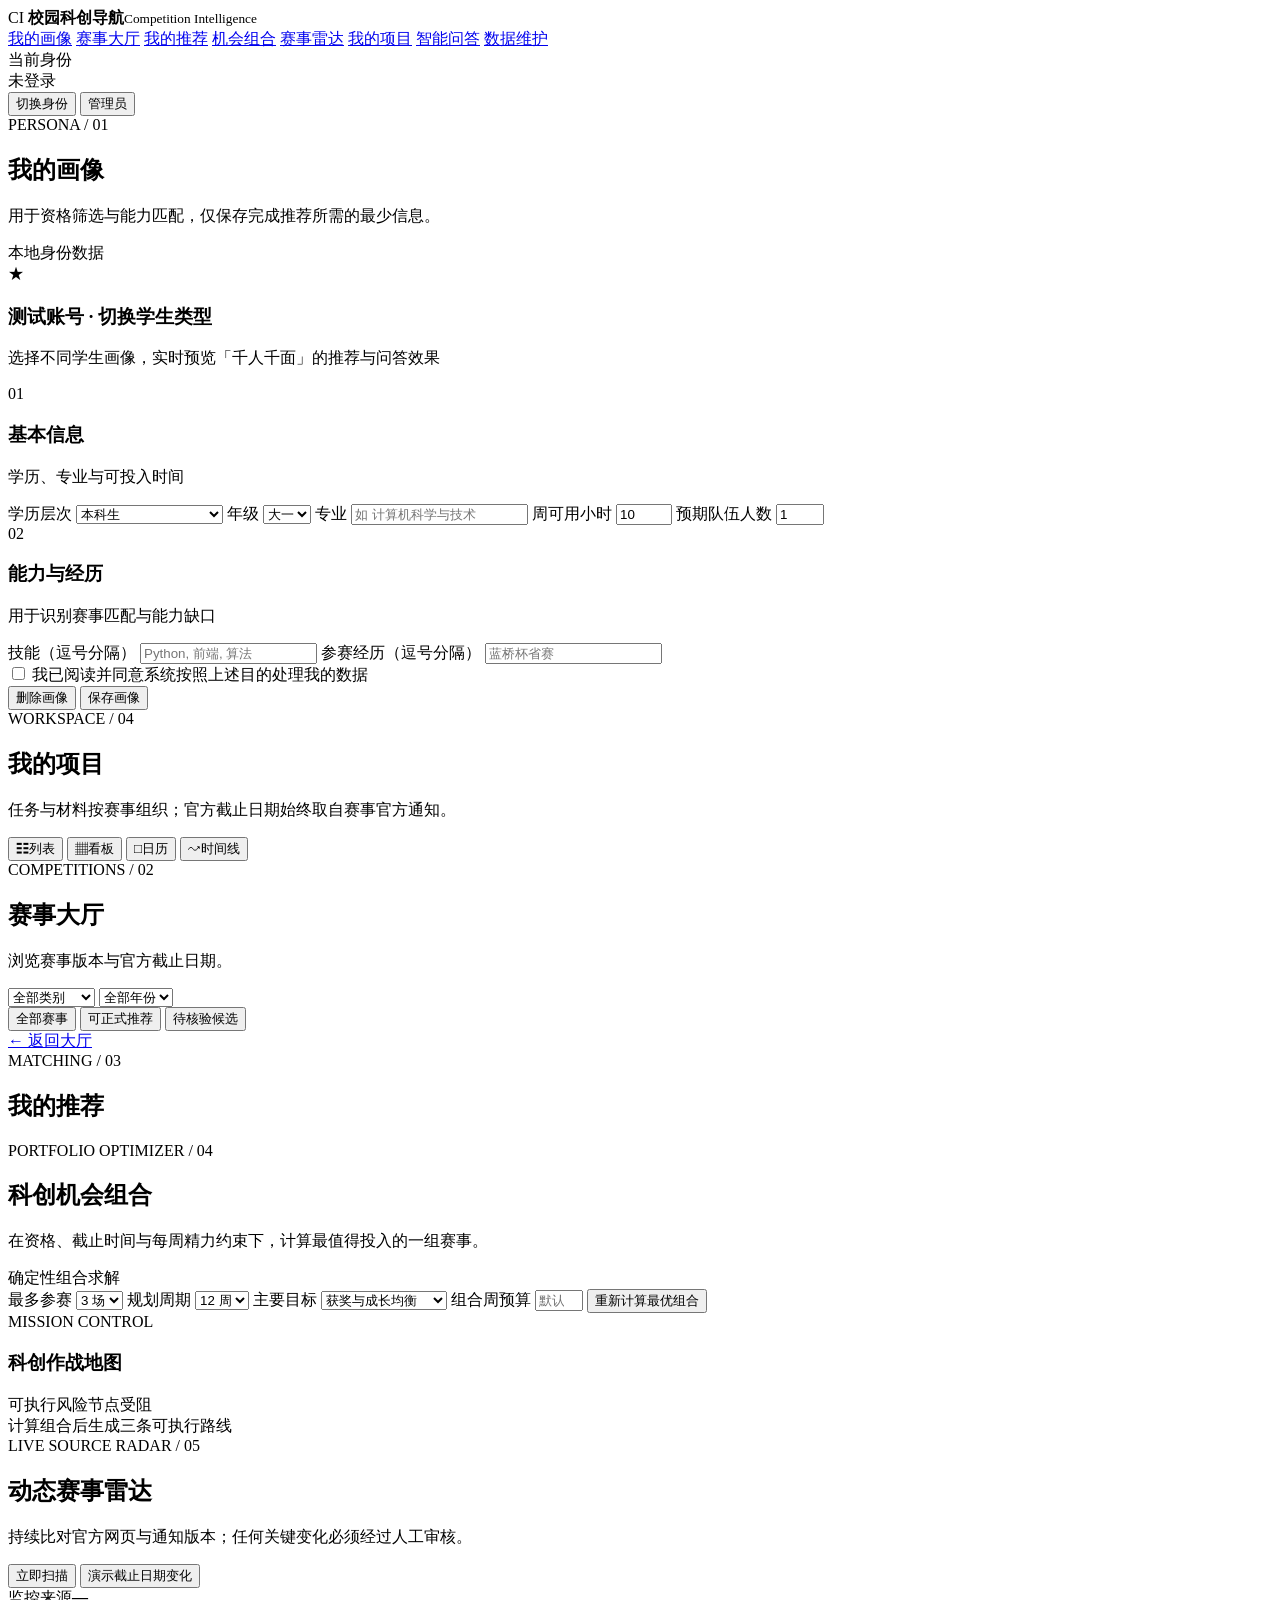
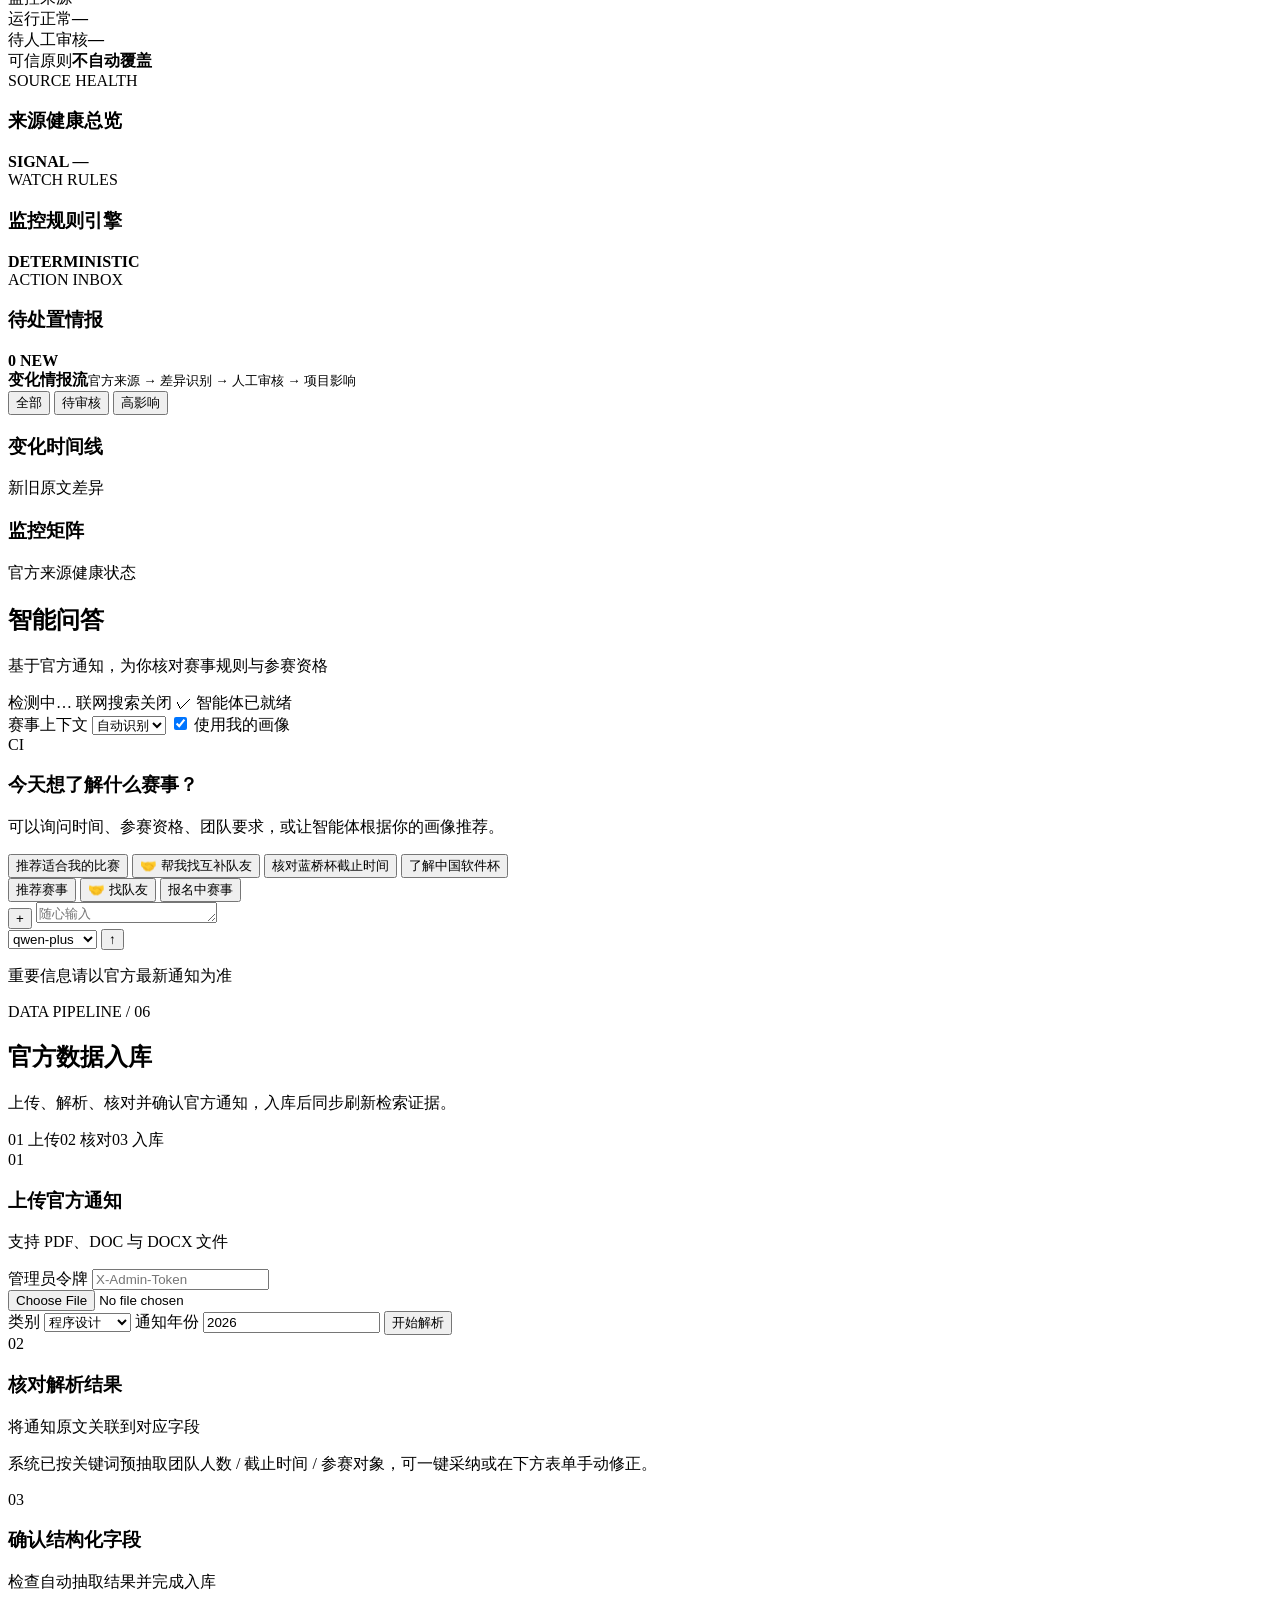
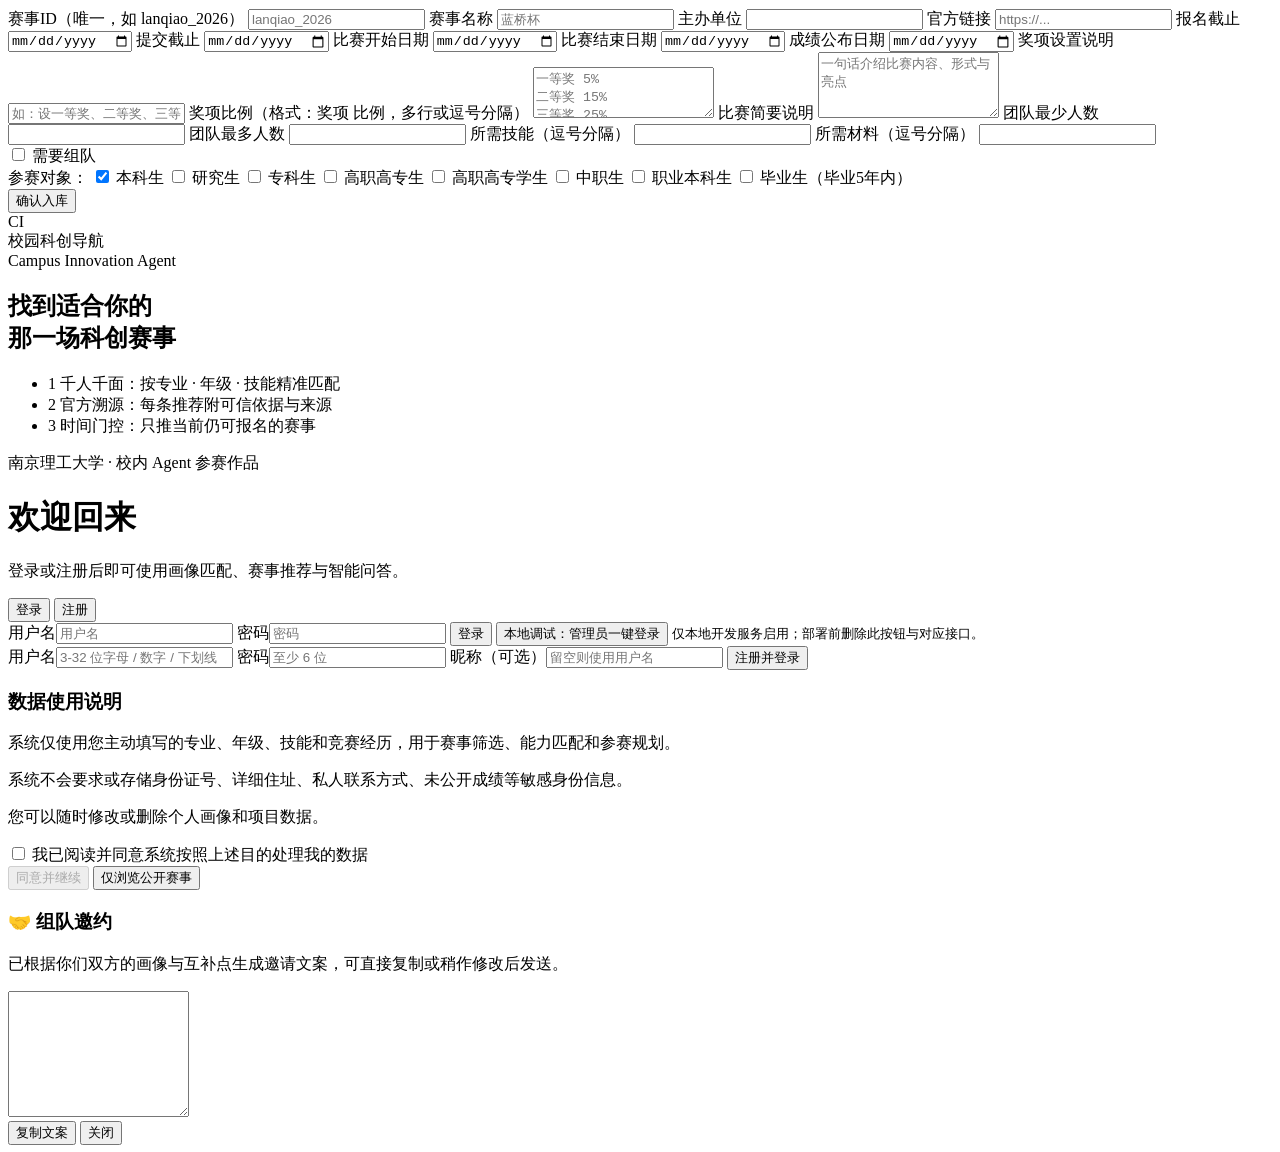
==== frontend/index.html @ 7fa77a8c "feat: upgrade campus innovation agent workflow" ====
<!DOCTYPE html>
<html lang="zh-CN">
<head>
  <meta charset="UTF-8" />
  <meta name="viewport" content="width=device-width, initial-scale=1.0" />
  <title>校园科创导航智能体</title>
  <link rel="icon" href="data:image/svg+xml,%3Csvg xmlns='http://www.w3.org/2000/svg' viewBox='0 0 64 64'%3E%3Crect width='64' height='64' rx='10' fill='%2316181d'/%3E%3Ctext x='32' y='40' text-anchor='middle' font-family='Arial' font-size='25' font-weight='700' fill='white'%3ECI%3C/text%3E%3C/svg%3E" />
  <link rel="stylesheet" href="/static/styles.css?v=20260730.2" />
</head>
<body>
  <header class="topnav">
    <div class="brand">
      <span class="brand-mark">CI</span>
      <span class="brand-copy"><strong>校园科创导航</strong><small>Competition Intelligence</small></span>
    </div>
    <nav>
      <a href="#/profile" data-nav="profile">我的画像</a>
      <a href="#/hall" data-nav="hall">赛事大厅</a>
      <a href="#/recommend" data-nav="recommend">我的推荐</a>
      <a href="#/portfolio" data-nav="portfolio">机会组合</a>
      <a href="#/radar" data-nav="radar">赛事雷达</a>
      <a href="#/projects" data-nav="projects">我的项目</a>
      <a href="#/agent" data-nav="agent">智能问答</a>
      <a href="#/admin" data-nav="admin" id="nav-admin" class="hidden">数据维护</a>
    </nav>
    <div class="user-area">
      <span class="user-area-label">当前身份</span>
      <div id="user-chip" class="user-chip">未登录</div>
      <button id="switch-user-btn" class="btn ghost small hidden" title="切换 / 退出登录">切换身份</button>
      <button id="admin-entry-btn" class="btn ghost small" title="管理员登录">管理员</button>
    </div>
  </header>

  <main class="container">
    <!-- 画像页 -->
    <section id="view-profile" class="view product-view profile-view hidden">
      <div class="page-head app-page-head">
        <div>
          <span class="page-eyebrow">PERSONA / 01</span>
          <h2>我的画像</h2>
          <p class="muted">用于资格筛选与能力匹配，仅保存完成推荐所需的最少信息。</p>
        </div>
        <span class="page-status"><span></span> 本地身份数据</span>
      </div>
      <section id="test-switch-panel" class="test-switch hidden">
        <header class="form-section-head"><span>★</span><div><h3>测试账号 · 切换学生类型</h3><p>选择不同学生画像，实时预览「千人千面」的推荐与问答效果</p></div></header>
        <div id="test-types" class="test-types"></div>
      </section>
      <form id="profile-form" class="profile-workspace form">
        <section class="profile-section">
          <header class="form-section-head"><span>01</span><div><h3>基本信息</h3><p>学历、专业与可投入时间</p></div></header>
          <div class="grid">
          <label>学历层次
            <select id="f-education">
              <option value="本科生">本科生</option>
              <option value="研究生">研究生</option>
              <option value="专科生">专科生</option>
              <option value="高职高专生">高职高专生</option>
              <option value="高职高专学生">高职高专学生</option>
              <option value="中职生">中职生</option>
              <option value="职业本科生">职业本科生</option>
              <option value="毕业生（毕业5年内）">毕业生（毕业5年内）</option>
            </select>
          </label>
          <label>年级
            <select id="f-grade">
              <option value="大一">大一</option>
              <option value="大二">大二</option>
              <option value="大三">大三</option>
              <option value="大四">大四</option>
            </select>
          </label>
          <label>专业
            <input id="f-major" type="text" placeholder="如 计算机科学与技术" />
          </label>
          <label>周可用小时
            <input id="f-hours" type="number" min="0" max="168" value="10" />
          </label>
          <label>预期队伍人数
            <input id="f-team" type="number" min="1" max="10" value="1" />
          </label>
          </div>
        </section>
        <section class="profile-section">
          <header class="form-section-head"><span>02</span><div><h3>能力与经历</h3><p>用于识别赛事匹配与能力缺口</p></div></header>
          <div class="profile-wide-fields">
            <label>技能（逗号分隔）
              <input id="f-skills" type="text" placeholder="Python, 前端, 算法" />
            </label>
            <label>参赛经历（逗号分隔）
              <input id="f-exp" type="text" placeholder="蓝桥杯省赛" />
            </label>
          </div>
        </section>
        <footer class="profile-footer">
          <label class="check profile-consent">
            <input id="f-consent" type="checkbox" />
            我已阅读并同意系统按照上述目的处理我的数据
          </label>
          <div class="profile-actions">
          <span id="profile-msg" class="msg"></span>
            <button id="profile-delete" type="button" class="btn danger">删除画像</button>
            <button type="submit" class="btn primary">保存画像</button>
          </div>
        </footer>
      </form>
    </section>

    <!-- 我的项目 -->
    <section id="view-projects" class="view product-view projects-view hidden">
      <div class="page-head app-page-head">
        <div>
          <span class="page-eyebrow">WORKSPACE / 04</span>
          <h2>我的项目</h2>
          <p class="muted">任务与材料按赛事组织；官方截止日期始终取自赛事官方通知。</p>
        </div>
        <div class="execution-view-switch" role="group" aria-label="项目执行视图">
          <button type="button" class="active" data-project-view="list" aria-pressed="true"><span>☷</span>列表</button>
          <button type="button" data-project-view="board" aria-pressed="false"><span>▦</span>看板</button>
          <button type="button" data-project-view="calendar" aria-pressed="false"><span>□</span>日历</button>
          <button type="button" data-project-view="timeline" aria-pressed="false"><span>↝</span>时间线</button>
        </div>
      </div>
      <div id="project-exec-summary" class="project-exec-summary" aria-live="polite"></div>
      <div id="project-list" class="project-list"></div>
    </section>

    <!-- 赛事大厅 -->
    <section id="view-hall" class="view product-view hall-view hidden">
      <div class="page-head app-page-head">
        <div>
          <span class="page-eyebrow">COMPETITIONS / 02</span>
          <h2>赛事大厅</h2>
          <p class="muted">浏览赛事版本与官方截止日期。</p>
        </div>
        <div class="filters">
          <select id="filter-cat">
            <option value="">全部类别</option>
            <option value="programming">程序设计</option>
            <option value="modeling">数学建模</option>
            <option value="innovation">创新创业</option>
            <option value="software">软件作品</option>
            <option value="english">外语竞赛</option>
            <option value="math">数学竞技</option>
            <option value="electronics">电子设计</option>
            <option value="robotics_ai">机器人与AI</option>
            <option value="data">数据科学</option>
            <option value="design">艺术设计</option>
            <option value="business">财经商科</option>
            <option value="engineering">机械工程</option>
            <option value="life_science">生科医药</option>
            <option value="physics">物理</option>
            <option value="chem_env">化工环境</option>
          </select>
          <select id="filter-year">
            <option value="">全部年份</option>
          </select>
        </div>
      </div>
      <div class="hall-trust-filter segmented" role="group" aria-label="赛事可信状态">
        <button type="button" class="active" data-readiness="all">全部赛事</button>
        <button type="button" data-readiness="ready">可正式推荐</button>
        <button type="button" data-readiness="candidate">待核验候选</button>
      </div>
      <div id="hall-list" class="cards"></div>
    </section>

    <!-- 赛事详情 -->
    <section id="view-detail" class="view product-view detail-view hidden">
      <a href="#/hall" class="back">← 返回大厅</a>
      <div id="detail-content"></div>
    </section>

    <!-- 我的推荐 -->
    <section id="view-recommend" class="view product-view recommend-view hidden">
      <div class="page-head app-page-head"><div>
        <span class="page-eyebrow">MATCHING / 03</span>
        <h2>我的推荐</h2>
        <p id="recommend-hint" class="muted"></p>
      </div></div>
      <div id="recommend-list" class="cards"></div>
    </section>

    <!-- 科创机会组合优化 -->
    <section id="view-portfolio" class="view product-view portfolio-view hidden">
      <div class="page-head app-page-head">
        <div>
          <span class="page-eyebrow">PORTFOLIO OPTIMIZER / 04</span>
          <h2>科创机会组合</h2>
          <p class="muted">在资格、截止时间与每周精力约束下，计算最值得投入的一组赛事。</p>
        </div>
        <span class="page-status"><span></span> 确定性组合求解</span>
      </div>
      <div class="portfolio-controls card">
        <label>最多参赛
          <select id="portfolio-max"><option value="2">2 场</option><option value="3" selected>3 场</option><option value="4">4 场</option></select>
        </label>
        <label>规划周期
          <select id="portfolio-horizon"><option value="8">8 周</option><option value="12" selected>12 周</option><option value="16">16 周</option><option value="24">24 周</option></select>
        </label>
        <label>主要目标
          <select id="portfolio-goal"><option value="balanced">获奖与成长均衡</option><option value="award">优先提高获奖把握</option><option value="growth">优先扩展能力边界</option></select>
        </label>
        <label>组合周预算
          <input id="portfolio-hours" type="number" min="1" max="80" placeholder="默认使用画像" />
        </label>
        <button id="portfolio-run" class="btn primary">重新计算最优组合</button>
      </div>
      <div id="portfolio-summary" class="portfolio-summary"></div>
      <div id="portfolio-plans" class="portfolio-plans"></div>
      <section class="mission-map-shell" aria-labelledby="mission-map-title">
        <div class="mission-map-head">
          <div><span>MISSION CONTROL</span><h3 id="mission-map-title">科创作战地图</h3></div>
          <div class="mission-legend"><span><i class="ready"></i>可执行</span><span><i class="risk"></i>风险节点</span><span><i class="blocked"></i>受阻</span></div>
        </div>
        <div id="innovation-map" class="innovation-map"><div class="map-empty">计算组合后生成三条可执行路线</div></div>
      </section>
    </section>

    <!-- 动态赛事雷达 -->
    <section id="view-radar" class="view product-view radar-view hidden">
      <div class="page-head app-page-head">
        <div>
          <span class="page-eyebrow">LIVE SOURCE RADAR / 05</span>
          <h2>动态赛事雷达</h2>
          <p class="muted">持续比对官方网页与通知版本；任何关键变化必须经过人工审核。</p>
        </div>
        <div class="radar-actions">
          <button id="radar-run" class="btn ghost hidden">立即扫描</button>
          <button id="radar-demo" class="btn primary hidden">演示截止日期变化</button>
        </div>
      </div>
      <div class="radar-stats">
        <div><span>监控来源</span><strong id="radar-watch-count">—</strong></div>
        <div><span>运行正常</span><strong id="radar-healthy-count">—</strong></div>
        <div><span>待人工审核</span><strong id="radar-pending-count">—</strong></div>
        <div><span>可信原则</span><strong>不自动覆盖</strong></div>
      </div>
      <div class="radar-command-grid">
        <section class="radar-command-card radar-health-card">
          <div class="command-card-head"><div><span>SOURCE HEALTH</span><h3>来源健康总览</h3></div><b id="radar-signal">SIGNAL —</b></div>
          <div id="radar-health-overview" class="radar-health-overview"></div>
        </section>
        <section class="radar-command-card radar-rules-card">
          <div class="command-card-head"><div><span>WATCH RULES</span><h3>监控规则引擎</h3></div><b>DETERMINISTIC</b></div>
          <div id="radar-rules" class="radar-rules"></div>
        </section>
        <section class="radar-command-card radar-inbox-card">
          <div class="command-card-head"><div><span>ACTION INBOX</span><h3>待处置情报</h3></div><b id="radar-inbox-count">0 NEW</b></div>
          <div id="radar-inbox" class="radar-inbox"></div>
        </section>
      </div>
      <div class="radar-event-toolbar">
        <div><span class="radar-pulse"></span><b>变化情报流</b><small>官方来源 → 差异识别 → 人工审核 → 项目影响</small></div>
        <div class="radar-filter" role="group" aria-label="雷达事件筛选">
          <button type="button" class="active" data-radar-filter="all">全部</button>
          <button type="button" data-radar-filter="pending">待审核</button>
          <button type="button" data-radar-filter="high">高影响</button>
        </div>
      </div>
      <div class="radar-grid">
        <section class="card"><div class="section-title"><h3>变化时间线</h3><span>新旧原文差异</span></div><div id="radar-events" class="radar-events"></div></section>
        <section class="card"><div class="section-title"><h3>监控矩阵</h3><span>官方来源健康状态</span></div><div id="radar-watches" class="radar-watches"></div></section>
      </div>
    </section>

    <!-- 智能问答 -->
    <section id="view-agent" class="view agent-codex hidden" data-theme="blue">
      <div class="agent-workspace">
        <header class="agent-titlebar">
          <div>
            <h2>智能问答</h2>
            <p>基于官方通知，为你核对赛事规则与参赛资格</p>
          </div>
          <div class="agent-title-actions">
            <span id="agent-llm-status" class="agent-llm-status" data-on="0">
              <span class="agent-llm-dot"></span><span class="agent-llm-text">检测中…</span>
            </span>
            <span id="agent-web-status" class="agent-llm-status web-off" data-on="0">
              <span class="agent-llm-dot"></span><span class="agent-llm-text">联网搜索关闭</span>
            </span>
            <span class="agent-trust"><span aria-hidden="true">✓</span> 智能体已就绪</span>
          </div>
        </header>

        <div class="agent-context-bar" aria-label="问答上下文">
          <label class="agent-context-field">
            <span>赛事上下文</span>
            <select id="agent-cid">
              <option value="">自动识别</option>
            </select>
          </label>
          <label class="agent-profile-toggle">
            <input id="agent-use-profile" type="checkbox" checked />
            <span class="agent-toggle" aria-hidden="true"></span>
            使用我的画像
          </label>
        </div>

        <div id="agent-log" class="agent-log" aria-live="polite">
          <div id="agent-empty" class="agent-empty">
            <div class="agent-empty-mark" aria-hidden="true">CI</div>
            <h3>今天想了解什么赛事？</h3>
            <p>可以询问时间、参赛资格、团队要求，或让智能体根据你的画像推荐。</p>
            <div id="agent-chips" class="chips agent-prompts">
              <button type="button" class="chip" data-q="推荐适合我的比赛">推荐适合我的比赛</button>
              <button type="button" class="chip" data-q="帮我找互补队友">🤝 帮我找互补队友</button>
              <button type="button" class="chip" data-q="蓝桥杯团队几人？报名什么时候截止">核对蓝桥杯截止时间</button>
              <button type="button" class="chip" data-q="介绍一下中国软件杯">了解中国软件杯</button>
            </div>
          </div>
        </div>

        <div class="agent-composer-wrap">
          <div id="agent-quick" class="agent-quick" aria-label="快捷提问">
            <button type="button" class="quick-chip" data-q="推荐适合我的比赛">推荐赛事</button>
            <button type="button" class="quick-chip" data-q="帮我找互补队友">🤝 找队友</button>
            <button type="button" class="quick-chip" data-q="有哪些还在报名中的比赛">报名中赛事</button>
          </div>
          <div class="agent-input">
            <button type="button" class="agent-attach" title="添加附件" aria-label="添加附件">+</button>
            <textarea id="agent-q" rows="1" placeholder="随心输入"></textarea>
            <div class="agent-input-right">
              <label class="model-select" title="切换润色模型（需后端已配置对应 LLM key）">
                <select id="agent-model">
                  <option value="qwen-plus">qwen-plus</option>
                  <option value="qwen-max">qwen-max</option>
                  <option value="qwen-turbo">qwen-turbo</option>
                </select>
              </label>
              <button id="agent-send" class="agent-send" type="button" title="发送问题" aria-label="发送问题">↑</button>
            </div>
          </div>
          <p class="agent-disclaimer">重要信息请以官方最新通知为准</p>
        </div>
      </div>
    </section>

    <!-- 数据维护（上传 → 解析 → 确认 → 入库） -->
    <section id="view-admin" class="view product-view admin-view hidden">
      <div class="page-head app-page-head admin-page-head">
        <div>
          <span class="page-eyebrow">DATA PIPELINE / 06</span>
          <h2>官方数据入库</h2>
          <p class="muted">上传、解析、核对并确认官方通知，入库后同步刷新检索证据。</p>
        </div>
        <div class="pipeline-steps" aria-label="数据入库流程">
          <span class="active">01 上传</span><i></i><span>02 核对</span><i></i><span>03 入库</span>
        </div>
      </div>

      <div class="card admin-stage admin-stage-active">
        <header class="stage-head"><span class="stage-index">01</span><div><h3>上传官方通知</h3><p>支持 PDF、DOC 与 DOCX 文件</p></div></header>
        <label class="admin-token-field">管理员令牌
          <input id="adm-token" type="password" autocomplete="off" placeholder="X-Admin-Token" />
        </label>
        <div class="admin-file-row">
          <input id="adm-file" type="file" accept=".pdf,.docx,.doc" />
        </div>
        <div class="grid admin-meta-grid">
          <label>类别
            <select id="adm-cat">
              <option value="programming">程序设计</option>
              <option value="modeling">数学建模</option>
              <option value="innovation">创新创业</option>
              <option value="software">软件作品</option>
              <option value="english">外语竞赛</option>
              <option value="math">数学竞技</option>
              <option value="electronics">电子设计</option>
              <option value="robotics_ai">机器人与AI</option>
              <option value="data">数据科学</option>
              <option value="design">艺术设计</option>
              <option value="business">财经商科</option>
              <option value="engineering">机械工程</option>
              <option value="life_science">生科医药</option>
              <option value="physics">物理</option>
              <option value="chem_env">化工环境</option>
            </select>
          </label>
          <label>通知年份
            <input id="adm-year" type="number" value="2026" />
          </label>
          <button id="adm-parse" class="btn primary">开始解析</button>
        </div>
        <div id="adm-parse-msg" class="msg"></div>
      </div>

      <div id="adm-step2" class="card admin-stage hidden">
        <header class="stage-head"><span class="stage-index">02</span><div><h3>核对解析结果</h3><p>将通知原文关联到对应字段</p></div></header>
        <p class="muted">系统已按关键词预抽取团队人数 / 截止时间 / 参赛对象，可一键采纳或在下方表单手动修正。</p>
        <div id="adm-blocks" class="blocks"></div>
      </div>

      <div id="adm-step3" class="card admin-stage hidden">
        <header class="stage-head"><span class="stage-index">03</span><div><h3>确认结构化字段</h3><p>检查自动抽取结果并完成入库</p></div></header>
        <form id="adm-form" class="form">
          <div class="grid">
            <label>赛事ID（唯一，如 lanqiao_2026）
              <input id="adm-id" type="text" placeholder="lanqiao_2026" />
            </label>
            <label>赛事名称
              <input id="adm-name" type="text" placeholder="蓝桥杯" />
            </label>
            <label>主办单位
              <input id="adm-organizer" type="text" />
            </label>
            <label>官方链接
              <input id="adm-url" type="text" placeholder="https://..." />
            </label>
            <label>报名截止
              <input id="adm-reg" type="date" />
            </label>
            <label>提交截止
              <input id="adm-sub" type="date" />
            </label>
            <label>比赛开始日期
              <input id="adm-comp-start" type="date" />
            </label>
            <label>比赛结束日期
              <input id="adm-comp-end" type="date" />
            </label>
            <label>成绩公布日期
              <input id="adm-result" type="date" />
            </label>
            <label>奖项设置说明
              <input id="adm-award-settings" type="text" placeholder="如：设一等奖、二等奖、三等奖" />
            </label>
            <label>奖项比例（格式：奖项 比例，多行或逗号分隔）
              <textarea id="adm-award-distribution" rows="3" placeholder="一等奖 5%&#10;二等奖 15%&#10;三等奖 25%"></textarea>
            </label>
            <label>比赛简要说明
              <textarea id="adm-brief" rows="4" placeholder="一句话介绍比赛内容、形式与亮点"></textarea>
            </label>
            <label>团队最少人数
              <input id="adm-tmin" type="number" min="1" />
            </label>
            <label>团队最多人数
              <input id="adm-tmax" type="number" min="1" />
            </label>
            <label>所需技能（逗号分隔）
              <input id="adm-skills" type="text" />
            </label>
            <label>所需材料（逗号分隔）
              <input id="adm-materials" type="text" />
            </label>
          </div>
          <div class="row">
            <label class="check"><input id="adm-team-required" type="checkbox" /> 需要组队</label>
          </div>
          <div class="row">
            <span class="label">参赛对象：</span>
            <label class="check"><input class="adm-education" data-value="本科生" type="checkbox" checked /> 本科生</label>
            <label class="check"><input class="adm-education" data-value="研究生" type="checkbox" /> 研究生</label>
            <label class="check"><input class="adm-education" data-value="专科生" type="checkbox" /> 专科生</label>
            <label class="check"><input class="adm-education" data-value="高职高专生" type="checkbox" /> 高职高专生</label>
            <label class="check"><input class="adm-education" data-value="高职高专学生" type="checkbox" /> 高职高专学生</label>
            <label class="check"><input class="adm-education" data-value="中职生" type="checkbox" /> 中职生</label>
            <label class="check"><input class="adm-education" data-value="职业本科生" type="checkbox" /> 职业本科生</label>
            <label class="check"><input class="adm-education" data-value="毕业生（毕业5年内）" type="checkbox" /> 毕业生（毕业5年内）</label>
          </div>
          <div id="adm-evidence" class="evidence-box"></div>
          <div class="row">
            <button type="submit" class="btn primary">确认入库</button>
            <span id="adm-save-msg" class="msg"></span>
          </div>
        </form>
      </div>
    </section>
  </main>

  <!-- 登录界面（真密码登录 / 注册） -->
  <div id="login-overlay" class="login-overlay hidden">
    <div class="login-box">
      <!-- 左侧品牌区 -->
      <aside class="login-aside">
        <div class="login-brand">
          <div class="login-logo">CI</div>
          <div>
            <div class="login-brand-name">校园科创导航</div>
            <div class="login-brand-sub">Campus Innovation Agent</div>
          </div>
        </div>
        <div class="login-aside-body">
          <h2>找到适合你的<br />那一场科创赛事</h2>
          <ul class="login-points">
            <li><span>1</span> 千人千面：按专业 · 年级 · 技能精准匹配</li>
            <li><span>2</span> 官方溯源：每条推荐附可信依据与来源</li>
            <li><span>3</span> 时间门控：只推当前仍可报名的赛事</li>
          </ul>
        </div>
        <div class="login-aside-foot">南京理工大学 · 校内 Agent 参赛作品</div>
      </aside>

      <!-- 右侧表单区 -->
      <main class="login-main">
        <div class="login-head">
          <h1>欢迎回来</h1>
          <p class="login-sub">登录或注册后即可使用画像匹配、赛事推荐与智能问答。</p>
        </div>

        <div class="login-tabs">
          <button type="button" class="login-tab active" data-tab="login">登录</button>
          <button type="button" class="login-tab" data-tab="register">注册</button>
        </div>

        <form id="login-form" class="login-form">
          <label>用户名<input id="login-username" type="text" placeholder="用户名" autocomplete="username" maxlength="32" /></label>
          <label>密码<input id="login-password" type="password" placeholder="密码" autocomplete="current-password" /></label>
          <button type="submit" class="btn primary">登录</button>
          <button type="button" id="dev-admin-login" class="btn ghost dev-admin-login">本地调试：管理员一键登录</button>
          <small class="dev-admin-note">仅本地开发服务启用；部署前删除此按钮与对应接口。</small>
          <div id="login-msg" class="msg"></div>
        </form>

        <form id="register-form" class="login-form hidden">
          <label>用户名<input id="reg-username" type="text" placeholder="3-32 位字母 / 数字 / 下划线" autocomplete="username" maxlength="32" /></label>
          <label>密码<input id="reg-password" type="password" placeholder="至少 6 位" autocomplete="new-password" /></label>
          <label>昵称（可选）<input id="reg-name" type="text" placeholder="留空则使用用户名" maxlength="32" /></label>
          <button type="submit" class="btn primary">注册并登录</button>
          <div id="register-msg" class="msg"></div>
        </form>

      </main>
    </div>
  </div>

  <!-- 隐私授权弹窗 -->
  <div id="consent-modal" class="modal hidden">
    <div class="modal-box">
      <h3>数据使用说明</h3>
      <p>系统仅使用您主动填写的专业、年级、技能和竞赛经历，用于赛事筛选、能力匹配和参赛规划。</p>
      <p>系统不会要求或存储身份证号、详细住址、私人联系方式、未公开成绩等敏感身份信息。</p>
      <p>您可以随时修改或删除个人画像和项目数据。</p>
      <label class="check">
        <input id="consent-check" type="checkbox" />
        我已阅读并同意系统按照上述目的处理我的数据
      </label>
      <div class="row">
        <button id="consent-ok" class="btn primary" disabled>同意并继续</button>
        <button id="consent-cancel" class="btn">仅浏览公开赛事</button>
      </div>
    </div>
  </div>

  <!-- 组队邀约弹窗 -->
  <div id="invite-modal" class="modal hidden">
    <div class="modal-box">
      <h3>🤝 组队邀约</h3>
      <p class="invite-sub">已根据你们双方的画像与互补点生成邀请文案，可直接复制或稍作修改后发送。</p>
      <textarea id="invite-text" class="invite-text" rows="8"></textarea>
      <div class="row">
        <button id="invite-copy" class="btn primary">复制文案</button>
        <button id="invite-close" class="btn">关闭</button>
      </div>
    </div>
  </div>

  <div id="toast" class="toast hidden"></div>

  <script src="/static/app.js?v=20260730.3"></script>
</body>
</html>
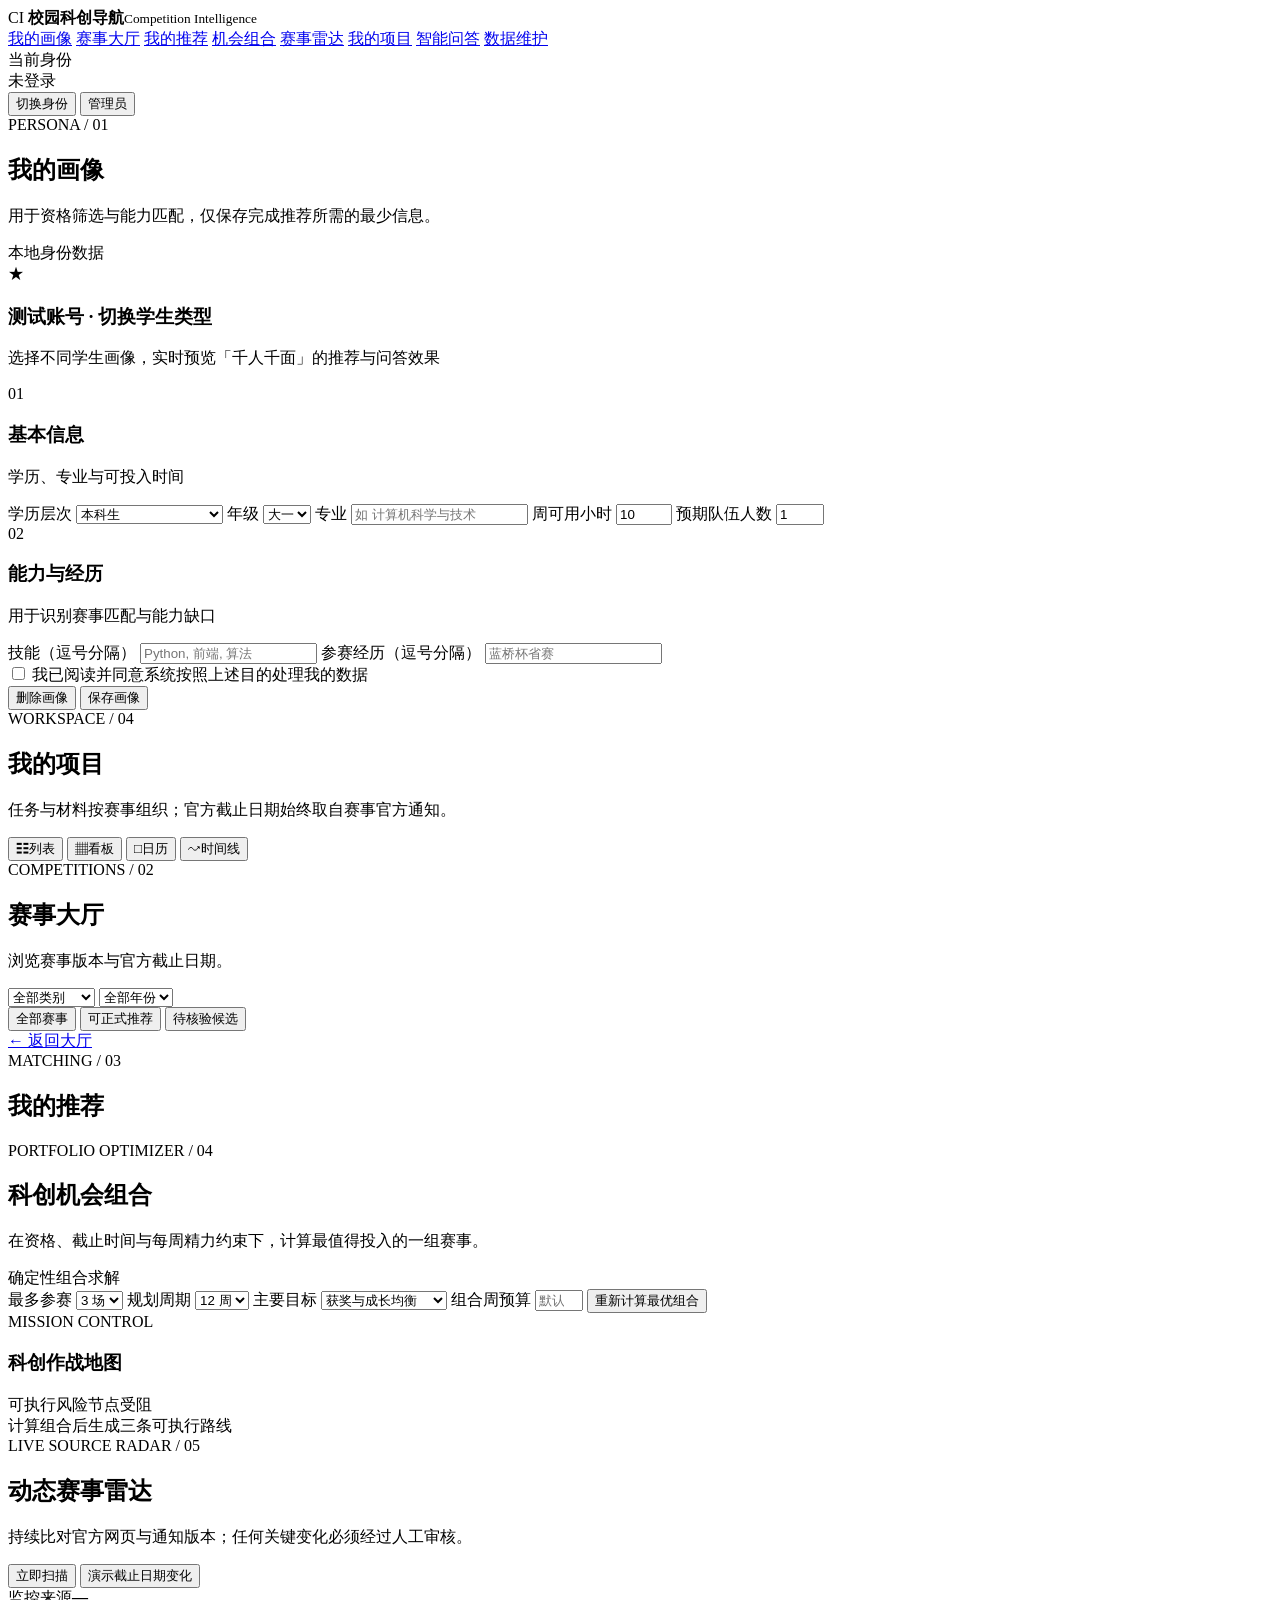
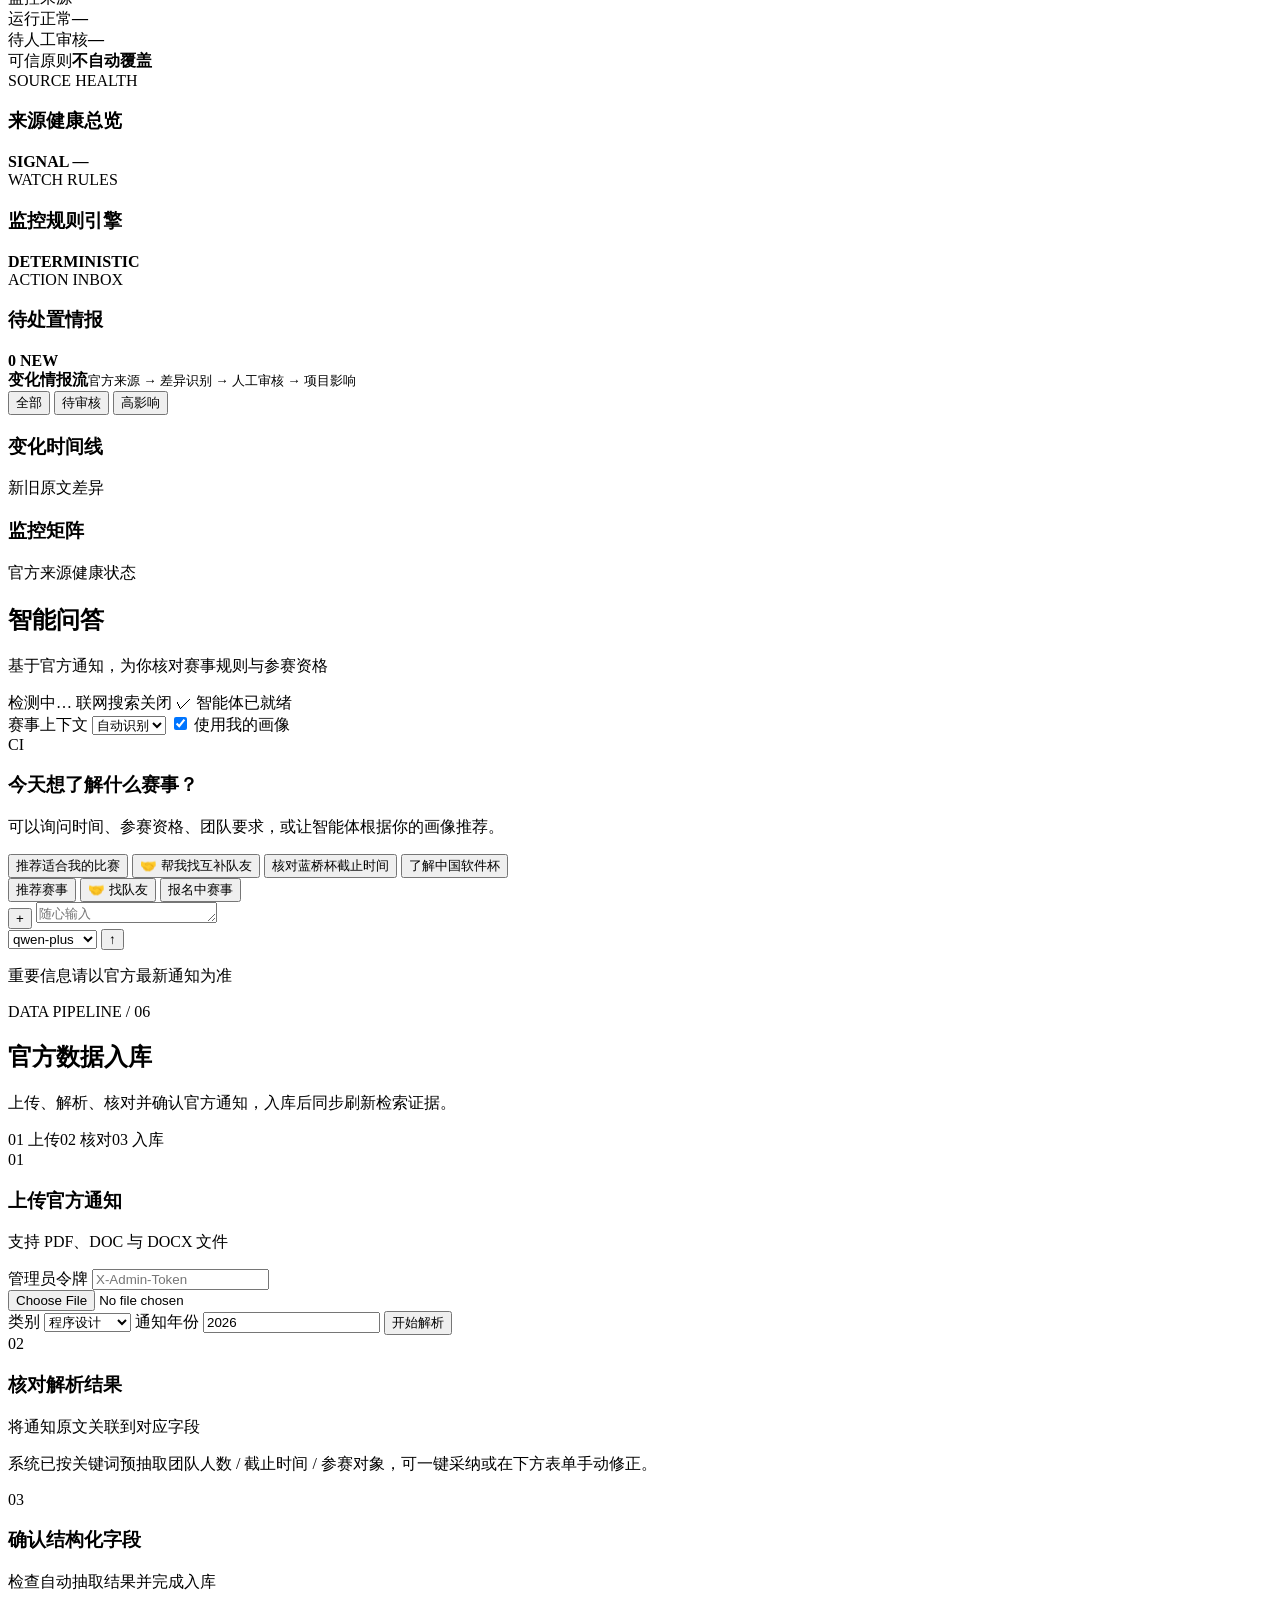
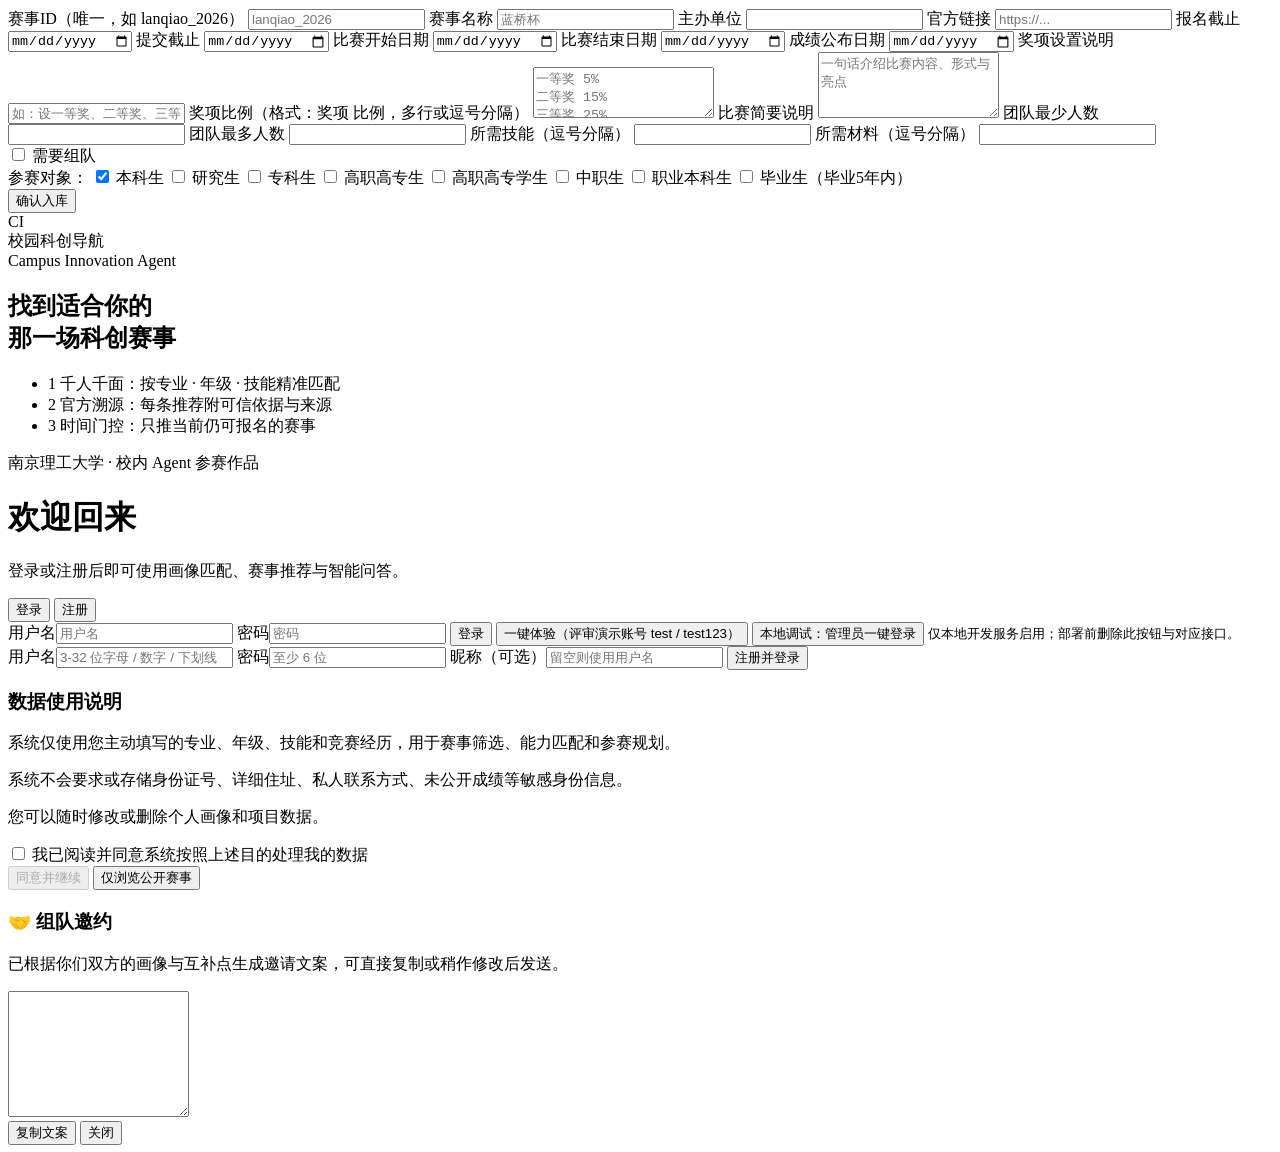
==== commit 4d0b039b: "feat+docs: 修复强制重登体验 + 补第三方依赖说明 1) 登录态默认保持：去掉启动即清 localStorage 的强制登出，刷新/重开不再登出；保留 ?fresh=1 作为回到登录页演示的" ====
--- a/frontend/index.html
+++ b/frontend/index.html
@@ -507,6 +507,7 @@
           <label>用户名<input id="login-username" type="text" placeholder="用户名" autocomplete="username" maxlength="32" /></label>
           <label>密码<input id="login-password" type="password" placeholder="密码" autocomplete="current-password" /></label>
           <button type="submit" class="btn primary">登录</button>
+          <button type="button" id="demo-quick-login" class="btn ghost demo-quick-login">一键体验（评审演示账号 test / test123）</button>
           <button type="button" id="dev-admin-login" class="btn ghost dev-admin-login">本地调试：管理员一键登录</button>
           <small class="dev-admin-note">仅本地开发服务启用；部署前删除此按钮与对应接口。</small>
           <div id="login-msg" class="msg"></div>
@@ -557,6 +558,6 @@
 
   <div id="toast" class="toast hidden"></div>
 
-  <script src="/static/app.js?v=20260730.3"></script>
+  <script src="/static/app.js?v=20260914.1"></script>
 </body>
 </html>
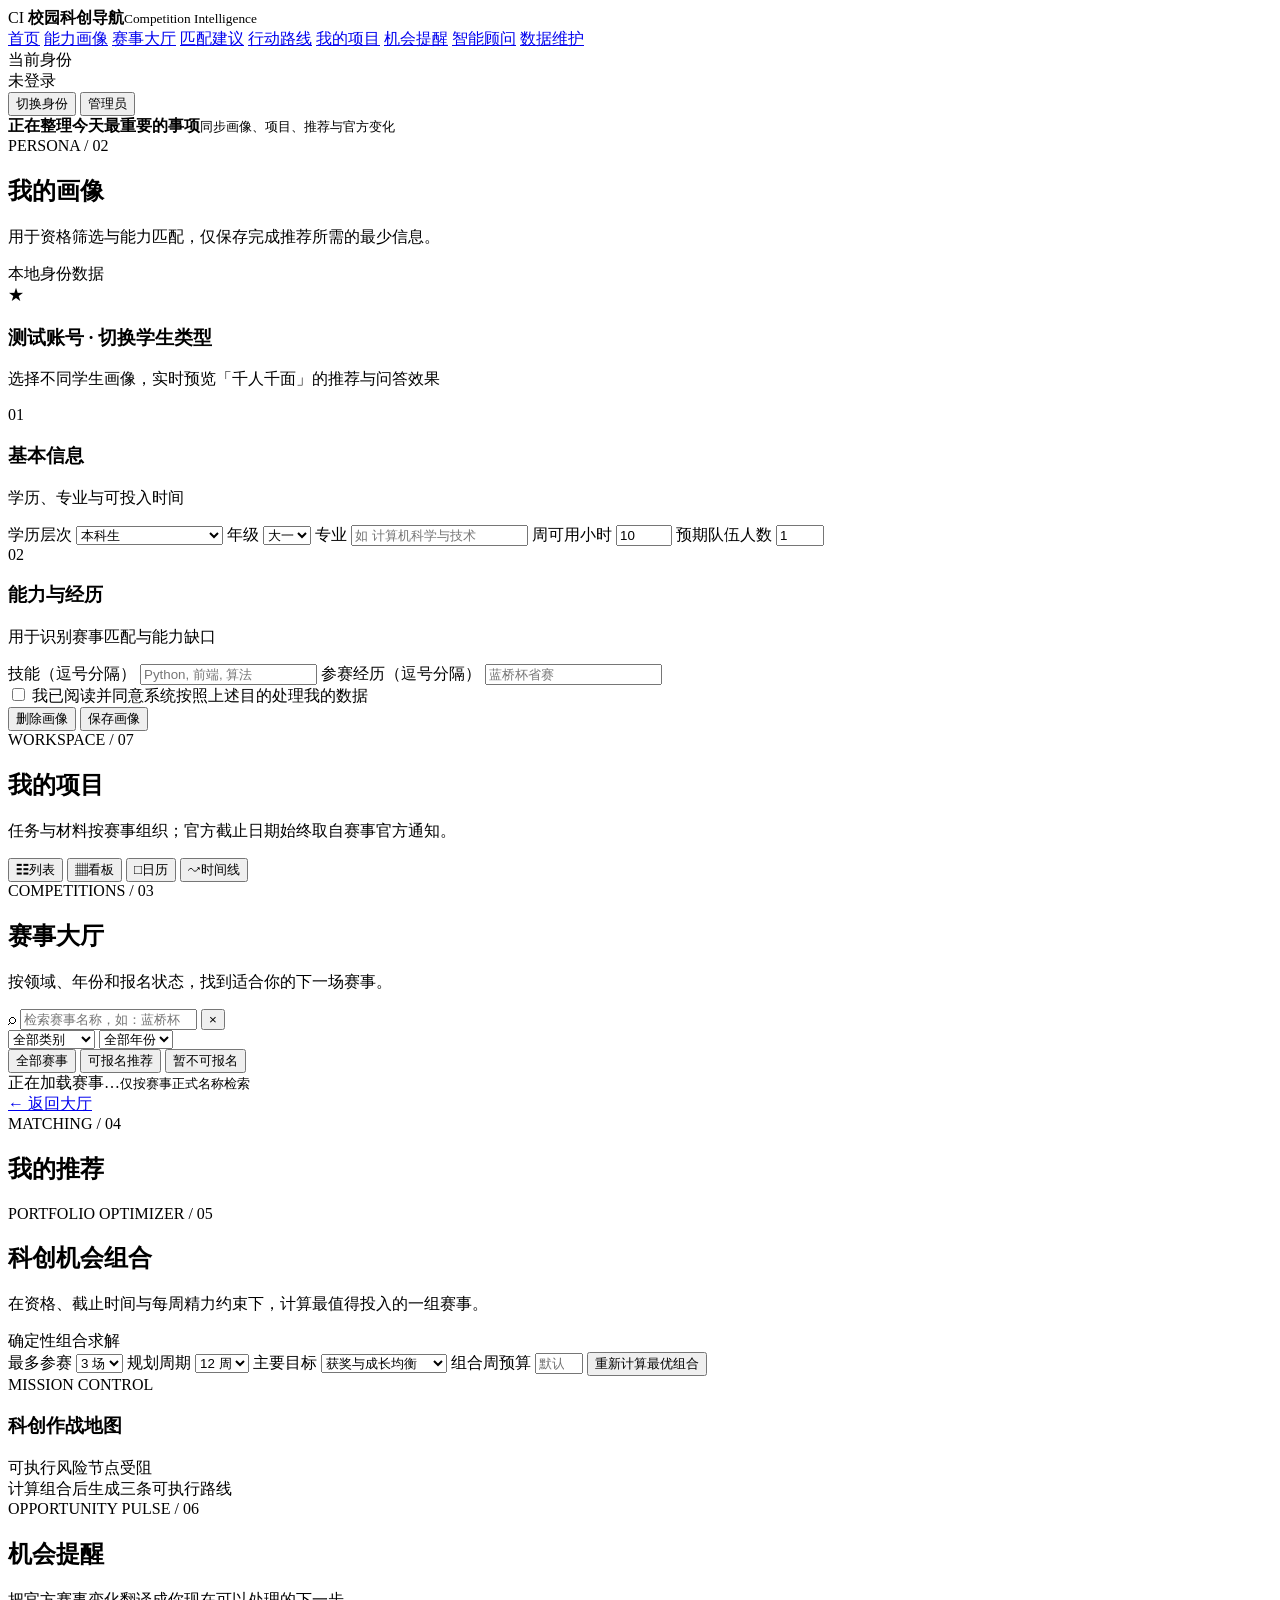
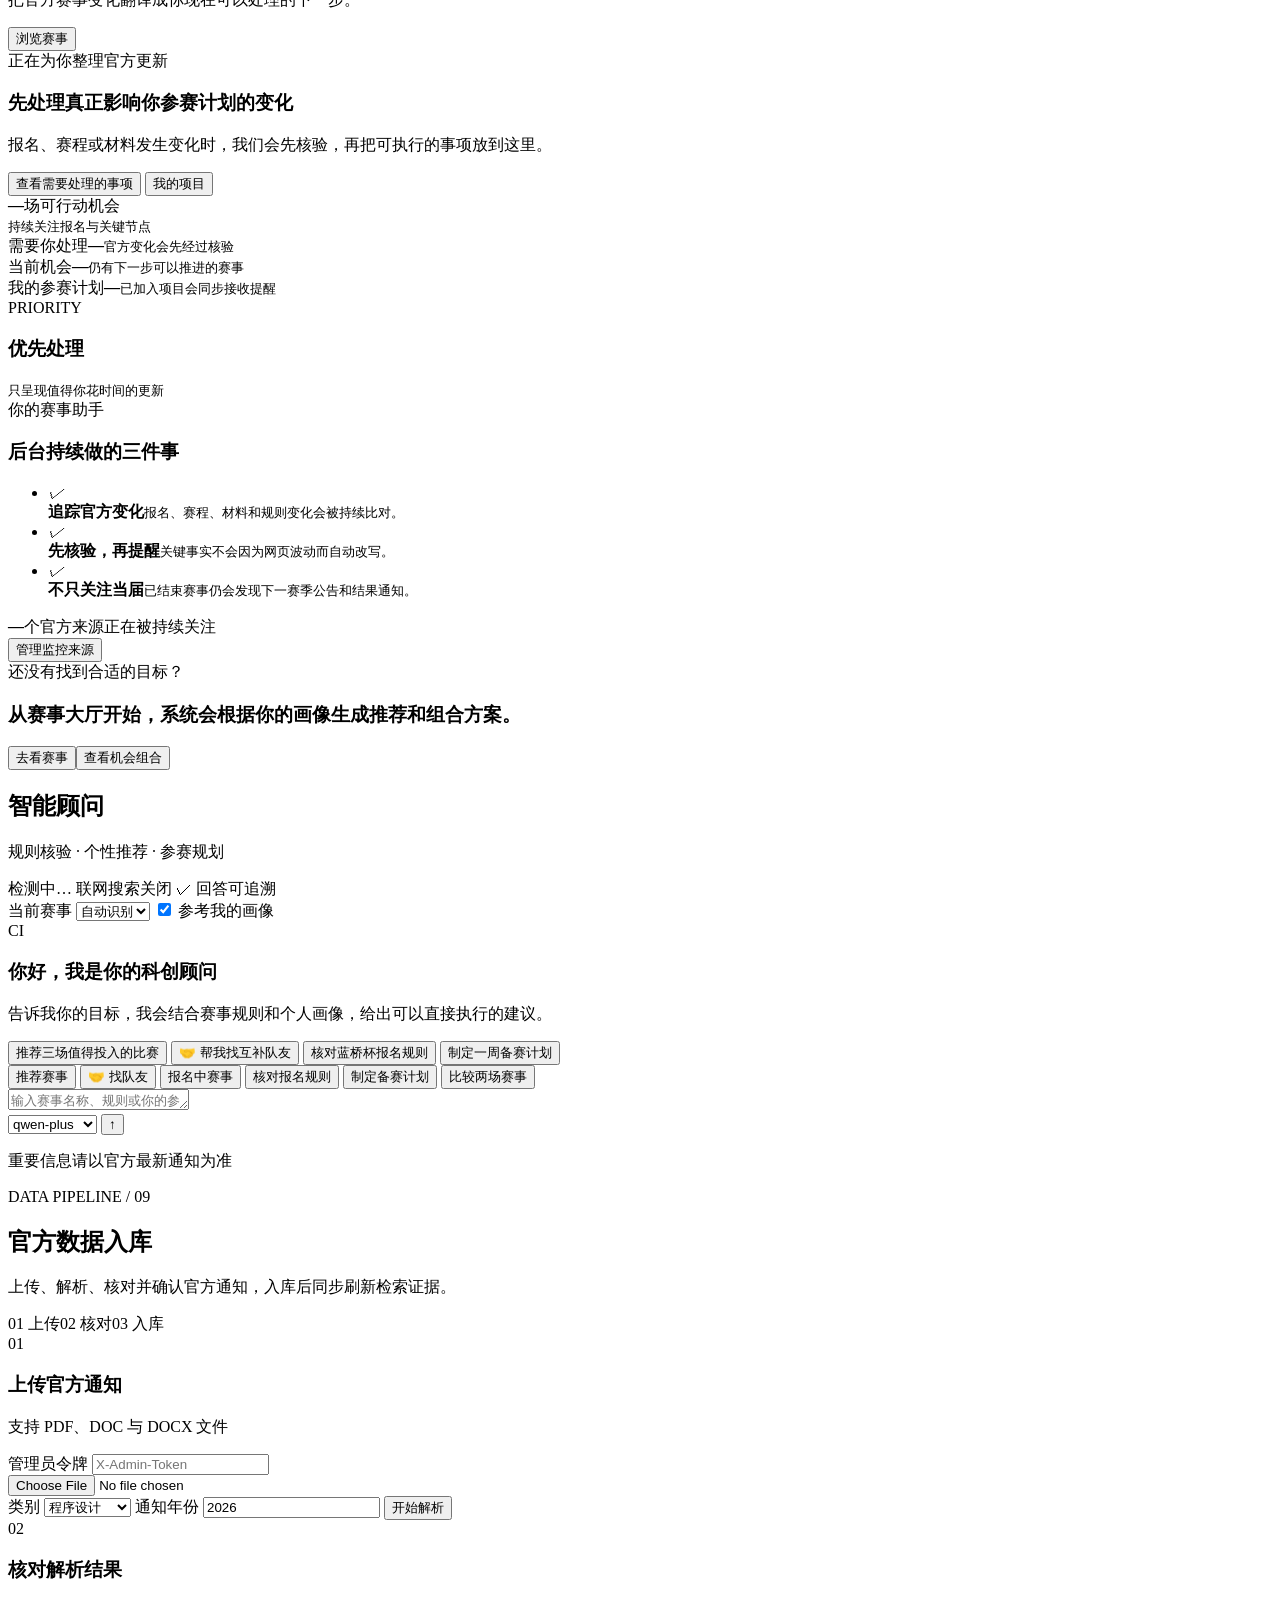
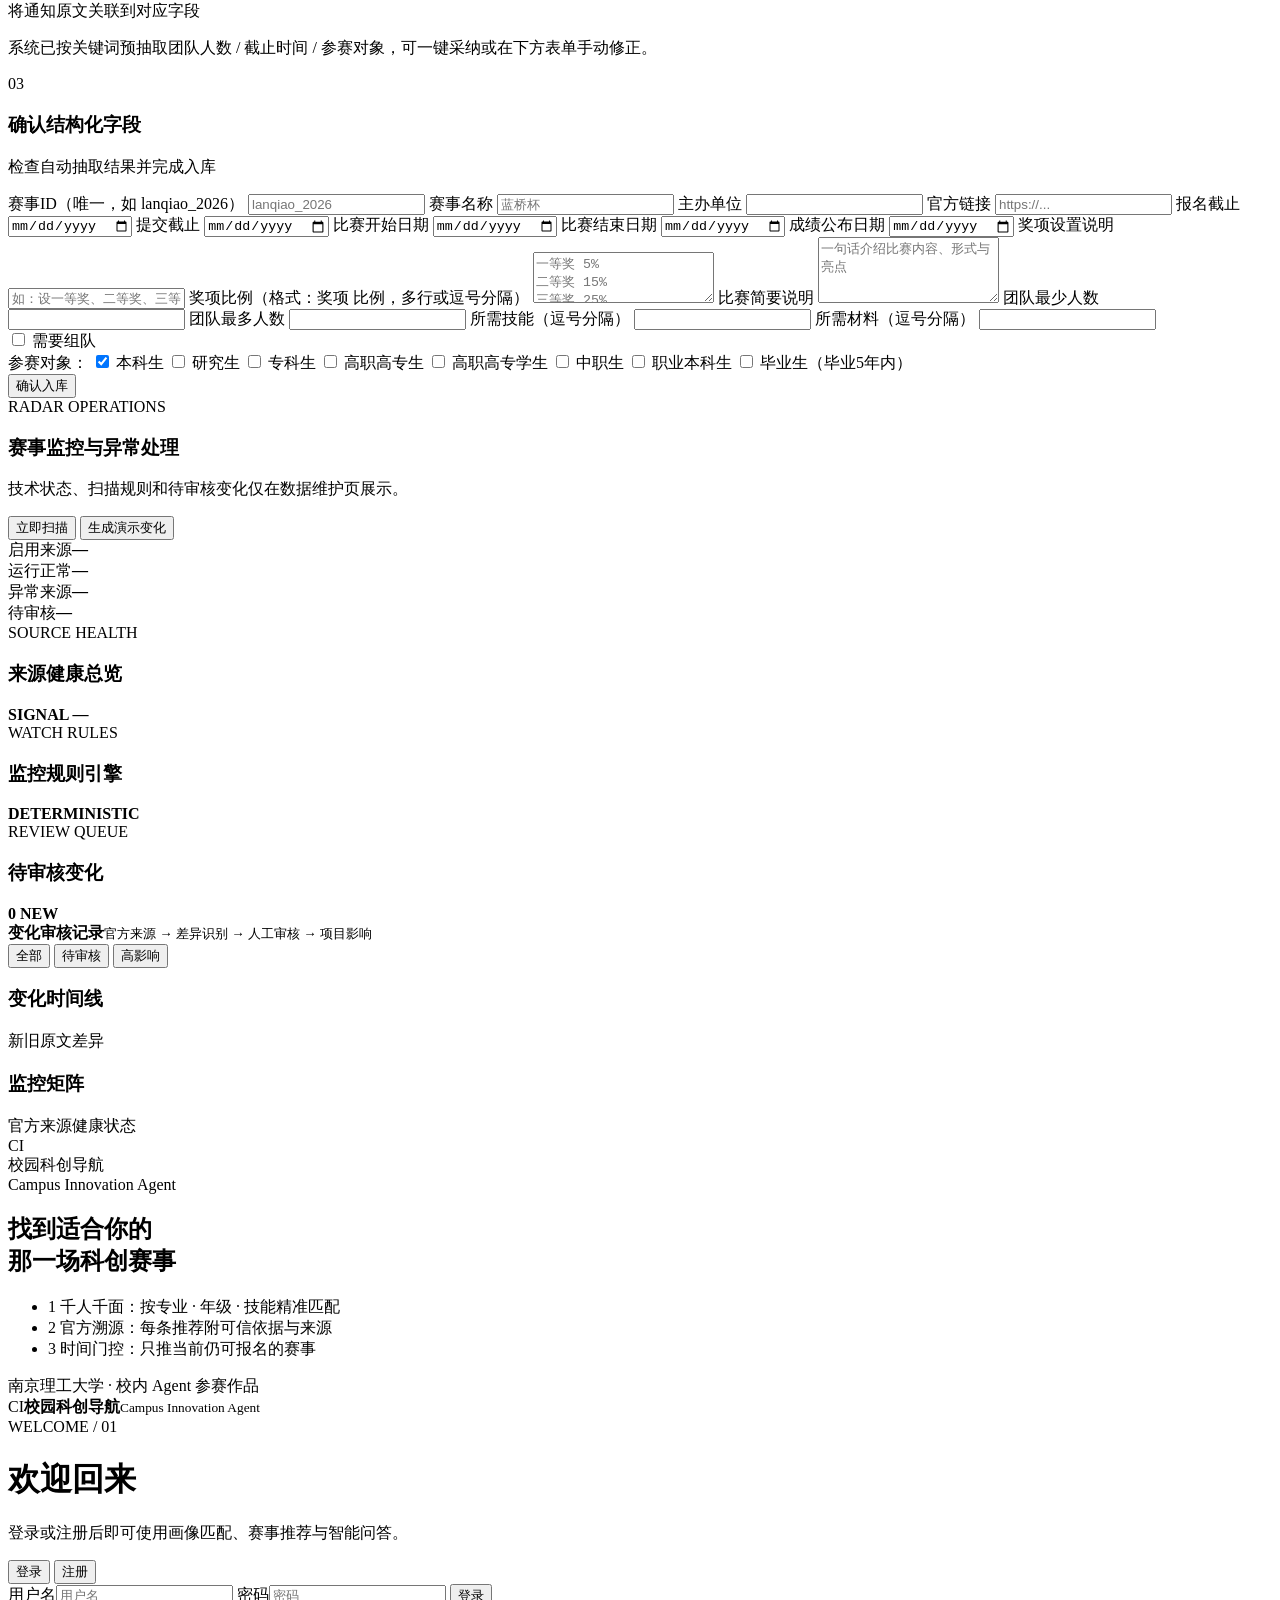
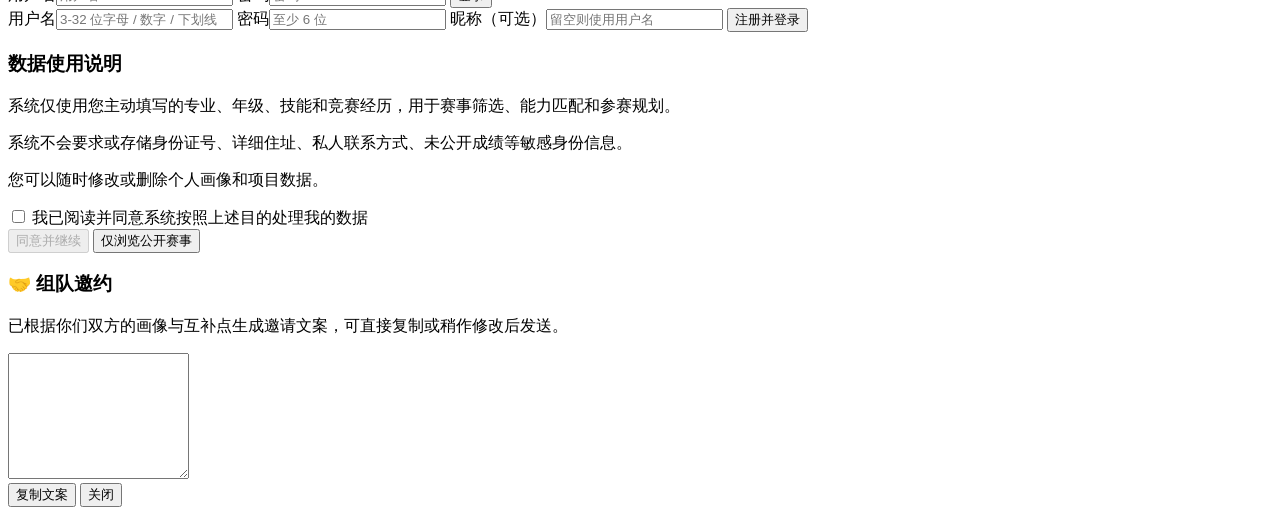
==== commit 04e2ba5d: "feat: competition-ready campus innovation agent" ====
--- a/frontend/index.html
+++ b/frontend/index.html
@@ -5,23 +5,24 @@
   <meta name="viewport" content="width=device-width, initial-scale=1.0" />
   <title>校园科创导航智能体</title>
   <link rel="icon" href="data:image/svg+xml,%3Csvg xmlns='http://www.w3.org/2000/svg' viewBox='0 0 64 64'%3E%3Crect width='64' height='64' rx='10' fill='%2316181d'/%3E%3Ctext x='32' y='40' text-anchor='middle' font-family='Arial' font-size='25' font-weight='700' fill='white'%3ECI%3C/text%3E%3C/svg%3E" />
-  <link rel="stylesheet" href="/static/styles.css?v=20260730.2" />
+  <link rel="stylesheet" href="/static/styles.css?v=20260810.35" />
 </head>
-<body>
+<body class="theme-neumorphic">
   <header class="topnav">
     <div class="brand">
       <span class="brand-mark">CI</span>
       <span class="brand-copy"><strong>校园科创导航</strong><small>Competition Intelligence</small></span>
     </div>
     <nav>
-      <a href="#/profile" data-nav="profile">我的画像</a>
-      <a href="#/hall" data-nav="hall">赛事大厅</a>
-      <a href="#/recommend" data-nav="recommend">我的推荐</a>
-      <a href="#/portfolio" data-nav="portfolio">机会组合</a>
-      <a href="#/radar" data-nav="radar">赛事雷达</a>
-      <a href="#/projects" data-nav="projects">我的项目</a>
-      <a href="#/agent" data-nav="agent">智能问答</a>
-      <a href="#/admin" data-nav="admin" id="nav-admin" class="hidden">数据维护</a>
+      <a href="#/home" data-nav="home" data-icon="⌂" aria-label="首页">首页</a>
+      <a href="#/profile" data-nav="profile" data-icon="◇" aria-label="能力画像">能力画像</a>
+      <a href="#/hall" data-nav="hall" data-icon="▦" aria-label="赛事大厅">赛事大厅</a>
+      <a href="#/recommend" data-nav="recommend" data-icon="✦" aria-label="匹配建议">匹配建议</a>
+      <a href="#/portfolio" data-nav="portfolio" data-icon="↗" aria-label="行动路线">行动路线</a>
+      <a href="#/projects" data-nav="projects" data-icon="□" aria-label="我的项目">我的项目</a>
+      <a href="#/radar" data-nav="radar" data-icon="◉" aria-label="机会提醒">机会提醒</a>
+      <a href="#/agent" data-nav="agent" data-icon="✣" aria-label="智能顾问">智能顾问</a>
+      <a href="#/admin" data-nav="admin" data-icon="⚙" id="nav-admin" class="hidden" aria-label="数据维护">数据维护</a>
     </nav>
     <div class="user-area">
       <span class="user-area-label">当前身份</span>
@@ -32,11 +33,18 @@
   </header>
 
   <main class="container">
+    <!-- 用户首页：聚合画像、推荐、项目与官方变化 -->
+    <section id="view-home" class="view product-view home-view hidden">
+      <div id="home-root" class="home-root" aria-live="polite">
+        <div class="home-loading"><span></span><b>正在整理今天最重要的事项</b><small>同步画像、项目、推荐与官方变化</small></div>
+      </div>
+    </section>
+
     <!-- 画像页 -->
     <section id="view-profile" class="view product-view profile-view hidden">
       <div class="page-head app-page-head">
         <div>
-          <span class="page-eyebrow">PERSONA / 01</span>
+          <span class="page-eyebrow">PERSONA / 02</span>
           <h2>我的画像</h2>
           <p class="muted">用于资格筛选与能力匹配，仅保存完成推荐所需的最少信息。</p>
         </div>
@@ -110,7 +118,7 @@
     <section id="view-projects" class="view product-view projects-view hidden">
       <div class="page-head app-page-head">
         <div>
-          <span class="page-eyebrow">WORKSPACE / 04</span>
+          <span class="page-eyebrow">WORKSPACE / 07</span>
           <h2>我的项目</h2>
           <p class="muted">任务与材料按赛事组织；官方截止日期始终取自赛事官方通知。</p>
         </div>
@@ -129,39 +137,47 @@
     <section id="view-hall" class="view product-view hall-view hidden">
       <div class="page-head app-page-head">
         <div>
-          <span class="page-eyebrow">COMPETITIONS / 02</span>
+        <span class="page-eyebrow">COMPETITIONS / 03</span>
           <h2>赛事大厅</h2>
-          <p class="muted">浏览赛事版本与官方截止日期。</p>
-        </div>
-        <div class="filters">
-          <select id="filter-cat">
-            <option value="">全部类别</option>
-            <option value="programming">程序设计</option>
-            <option value="modeling">数学建模</option>
-            <option value="innovation">创新创业</option>
-            <option value="software">软件作品</option>
-            <option value="english">外语竞赛</option>
-            <option value="math">数学竞技</option>
-            <option value="electronics">电子设计</option>
-            <option value="robotics_ai">机器人与AI</option>
-            <option value="data">数据科学</option>
-            <option value="design">艺术设计</option>
-            <option value="business">财经商科</option>
-            <option value="engineering">机械工程</option>
-            <option value="life_science">生科医药</option>
-            <option value="physics">物理</option>
-            <option value="chem_env">化工环境</option>
-          </select>
-          <select id="filter-year">
-            <option value="">全部年份</option>
-          </select>
+          <p class="muted">按领域、年份和报名状态，找到适合你的下一场赛事。</p>
+        </div>
+        <div class="hall-controls">
+          <div class="hall-search" role="search">
+            <span aria-hidden="true">⌕</span>
+            <input id="hall-search" type="search" autocomplete="off" placeholder="检索赛事名称，如：蓝桥杯" aria-label="检索赛事" />
+            <button id="hall-search-clear" class="hidden" type="button" aria-label="清空赛事检索" title="清空检索">×</button>
+          </div>
+          <div class="filters">
+            <select id="filter-cat" aria-label="按类别筛选">
+              <option value="">全部类别</option>
+              <option value="programming">程序设计</option>
+              <option value="modeling">数学建模</option>
+              <option value="innovation">创新创业</option>
+              <option value="software">软件作品</option>
+              <option value="english">外语竞赛</option>
+              <option value="math">数学竞技</option>
+              <option value="electronics">电子设计</option>
+              <option value="robotics_ai">机器人与AI</option>
+              <option value="data">数据科学</option>
+              <option value="design">艺术设计</option>
+              <option value="business">财经商科</option>
+              <option value="engineering">机械工程</option>
+              <option value="life_science">生科医药</option>
+              <option value="physics">物理</option>
+              <option value="chem_env">化工环境</option>
+            </select>
+            <select id="filter-year" aria-label="按年份筛选">
+              <option value="">全部年份</option>
+            </select>
+          </div>
         </div>
       </div>
       <div class="hall-trust-filter segmented" role="group" aria-label="赛事可信状态">
         <button type="button" class="active" data-readiness="all">全部赛事</button>
-        <button type="button" data-readiness="ready">可正式推荐</button>
-        <button type="button" data-readiness="candidate">待核验候选</button>
-      </div>
+        <button type="button" data-readiness="ready">可报名推荐</button>
+        <button type="button" data-readiness="candidate">暂不可报名</button>
+      </div>
+      <div class="hall-result-meta" aria-live="polite"><span id="hall-result-count">正在加载赛事…</span><small>仅按赛事正式名称检索</small></div>
       <div id="hall-list" class="cards"></div>
     </section>
 
@@ -174,7 +190,7 @@
     <!-- 我的推荐 -->
     <section id="view-recommend" class="view product-view recommend-view hidden">
       <div class="page-head app-page-head"><div>
-        <span class="page-eyebrow">MATCHING / 03</span>
+        <span class="page-eyebrow">MATCHING / 04</span>
         <h2>我的推荐</h2>
         <p id="recommend-hint" class="muted"></p>
       </div></div>
@@ -185,7 +201,7 @@
     <section id="view-portfolio" class="view product-view portfolio-view hidden">
       <div class="page-head app-page-head">
         <div>
-          <span class="page-eyebrow">PORTFOLIO OPTIMIZER / 04</span>
+          <span class="page-eyebrow">PORTFOLIO OPTIMIZER / 05</span>
           <h2>科创机会组合</h2>
           <p class="muted">在资格、截止时间与每周精力约束下，计算最值得投入的一组赛事。</p>
         </div>
@@ -217,51 +233,61 @@
       </section>
     </section>
 
-    <!-- 动态赛事雷达 -->
-    <section id="view-radar" class="view product-view radar-view hidden">
-      <div class="page-head app-page-head">
+    <!-- 机会提醒：面向学生的赛事更新与下一步 -->
+    <section id="view-radar" class="view product-view opportunity-view hidden">
+      <div class="page-head app-page-head opportunity-page-head">
         <div>
-          <span class="page-eyebrow">LIVE SOURCE RADAR / 05</span>
-          <h2>动态赛事雷达</h2>
-          <p class="muted">持续比对官方网页与通知版本；任何关键变化必须经过人工审核。</p>
-        </div>
-        <div class="radar-actions">
-          <button id="radar-run" class="btn ghost hidden">立即扫描</button>
-          <button id="radar-demo" class="btn primary hidden">演示截止日期变化</button>
-        </div>
-      </div>
-      <div class="radar-stats">
-        <div><span>监控来源</span><strong id="radar-watch-count">—</strong></div>
-        <div><span>运行正常</span><strong id="radar-healthy-count">—</strong></div>
-        <div><span>待人工审核</span><strong id="radar-pending-count">—</strong></div>
-        <div><span>可信原则</span><strong>不自动覆盖</strong></div>
-      </div>
-      <div class="radar-command-grid">
-        <section class="radar-command-card radar-health-card">
-          <div class="command-card-head"><div><span>SOURCE HEALTH</span><h3>来源健康总览</h3></div><b id="radar-signal">SIGNAL —</b></div>
-          <div id="radar-health-overview" class="radar-health-overview"></div>
+          <span class="page-eyebrow">OPPORTUNITY PULSE / 06</span>
+          <h2>机会提醒</h2>
+          <p class="muted">把官方赛事变化翻译成你现在可以处理的下一步。</p>
+        </div>
+        <button id="opportunity-explore" class="btn ghost">浏览赛事</button>
+      </div>
+
+      <section class="opportunity-hero" aria-labelledby="opportunity-hero-title">
+        <div class="opportunity-hero-copy">
+          <span id="opportunity-hero-kicker" class="opportunity-kicker">正在为你整理官方更新</span>
+          <h3 id="opportunity-hero-title">先处理真正影响你参赛计划的变化</h3>
+          <p id="opportunity-hero-desc">报名、赛程或材料发生变化时，我们会先核验，再把可执行的事项放到这里。</p>
+          <div class="opportunity-hero-actions">
+            <button id="opportunity-primary" class="btn primary">查看需要处理的事项</button>
+            <button id="opportunity-projects" class="btn ghost">我的项目</button>
+          </div>
+        </div>
+        <div class="opportunity-orbit" aria-label="当前关注机会数量">
+          <div class="opportunity-orbit-ring"><div><b id="opportunity-action-count">—</b><span>场可行动机会</span></div></div>
+          <small>持续关注报名与关键节点</small>
+        </div>
+      </section>
+
+      <div class="opportunity-stats">
+        <article><span>需要你处理</span><strong id="opportunity-pending-count">—</strong><small id="opportunity-pending-note">官方变化会先经过核验</small></article>
+        <article><span>当前机会</span><strong id="opportunity-live-count">—</strong><small>仍有下一步可以推进的赛事</small></article>
+        <article><span>我的参赛计划</span><strong id="opportunity-project-count">—</strong><small>已加入项目会同步接收提醒</small></article>
+      </div>
+
+      <div class="opportunity-main-grid">
+        <section class="opportunity-feed-card" aria-labelledby="opportunity-feed-title">
+          <header class="opportunity-section-head"><div><span>PRIORITY</span><h3 id="opportunity-feed-title">优先处理</h3></div><small id="opportunity-feed-note">只呈现值得你花时间的更新</small></header>
+          <div id="opportunity-feed" class="opportunity-feed"></div>
         </section>
-        <section class="radar-command-card radar-rules-card">
-          <div class="command-card-head"><div><span>WATCH RULES</span><h3>监控规则引擎</h3></div><b>DETERMINISTIC</b></div>
-          <div id="radar-rules" class="radar-rules"></div>
-        </section>
-        <section class="radar-command-card radar-inbox-card">
-          <div class="command-card-head"><div><span>ACTION INBOX</span><h3>待处置情报</h3></div><b id="radar-inbox-count">0 NEW</b></div>
-          <div id="radar-inbox" class="radar-inbox"></div>
-        </section>
-      </div>
-      <div class="radar-event-toolbar">
-        <div><span class="radar-pulse"></span><b>变化情报流</b><small>官方来源 → 差异识别 → 人工审核 → 项目影响</small></div>
-        <div class="radar-filter" role="group" aria-label="雷达事件筛选">
-          <button type="button" class="active" data-radar-filter="all">全部</button>
-          <button type="button" data-radar-filter="pending">待审核</button>
-          <button type="button" data-radar-filter="high">高影响</button>
-        </div>
-      </div>
-      <div class="radar-grid">
-        <section class="card"><div class="section-title"><h3>变化时间线</h3><span>新旧原文差异</span></div><div id="radar-events" class="radar-events"></div></section>
-        <section class="card"><div class="section-title"><h3>监控矩阵</h3><span>官方来源健康状态</span></div><div id="radar-watches" class="radar-watches"></div></section>
-      </div>
+        <aside class="opportunity-support-card">
+          <span>你的赛事助手</span>
+          <h3>后台持续做的三件事</h3>
+          <ul>
+            <li><i>✓</i><div><b>追踪官方变化</b><small>报名、赛程、材料和规则变化会被持续比对。</small></div></li>
+            <li><i>✓</i><div><b>先核验，再提醒</b><small>关键事实不会因为网页波动而自动改写。</small></div></li>
+            <li><i>✓</i><div><b>不只关注当届</b><small>已结束赛事仍会发现下一赛季公告和结果通知。</small></div></li>
+          </ul>
+          <div class="opportunity-coverage"><b id="opportunity-coverage-count">—</b><span>个官方来源正在被持续关注</span></div>
+          <button id="opportunity-admin-link" class="btn ghost hidden">管理监控来源</button>
+        </aside>
+      </div>
+
+      <section class="opportunity-next-card">
+        <div><span>还没有找到合适的目标？</span><h3>从赛事大厅开始，系统会根据你的画像生成推荐和组合方案。</h3></div>
+        <div><button id="opportunity-hall" class="btn primary">去看赛事</button><button id="opportunity-portfolio" class="btn ghost">查看机会组合</button></div>
+      </section>
     </section>
 
     <!-- 智能问答 -->
@@ -269,8 +295,8 @@
       <div class="agent-workspace">
         <header class="agent-titlebar">
           <div>
-            <h2>智能问答</h2>
-            <p>基于官方通知，为你核对赛事规则与参赛资格</p>
+            <h2>智能顾问</h2>
+            <p>规则核验 · 个性推荐 · 参赛规划</p>
           </div>
           <div class="agent-title-actions">
             <span id="agent-llm-status" class="agent-llm-status" data-on="0">
@@ -279,13 +305,13 @@
             <span id="agent-web-status" class="agent-llm-status web-off" data-on="0">
               <span class="agent-llm-dot"></span><span class="agent-llm-text">联网搜索关闭</span>
             </span>
-            <span class="agent-trust"><span aria-hidden="true">✓</span> 智能体已就绪</span>
+            <span class="agent-trust"><span aria-hidden="true">✓</span> 回答可追溯</span>
           </div>
         </header>
 
         <div class="agent-context-bar" aria-label="问答上下文">
           <label class="agent-context-field">
-            <span>赛事上下文</span>
+            <span>当前赛事</span>
             <select id="agent-cid">
               <option value="">自动识别</option>
             </select>
@@ -293,33 +319,35 @@
           <label class="agent-profile-toggle">
             <input id="agent-use-profile" type="checkbox" checked />
             <span class="agent-toggle" aria-hidden="true"></span>
-            使用我的画像
+            参考我的画像
           </label>
         </div>
 
         <div id="agent-log" class="agent-log" aria-live="polite">
           <div id="agent-empty" class="agent-empty">
             <div class="agent-empty-mark" aria-hidden="true">CI</div>
-            <h3>今天想了解什么赛事？</h3>
-            <p>可以询问时间、参赛资格、团队要求，或让智能体根据你的画像推荐。</p>
+            <h3>你好，我是你的科创顾问</h3>
+            <p>告诉我你的目标，我会结合赛事规则和个人画像，给出可以直接执行的建议。</p>
             <div id="agent-chips" class="chips agent-prompts">
-              <button type="button" class="chip" data-q="推荐适合我的比赛">推荐适合我的比赛</button>
+              <button type="button" class="chip" data-q="结合我的画像，推荐三场最值得投入的比赛，并说明取舍">推荐三场值得投入的比赛</button>
               <button type="button" class="chip" data-q="帮我找互补队友">🤝 帮我找互补队友</button>
-              <button type="button" class="chip" data-q="蓝桥杯团队几人？报名什么时候截止">核对蓝桥杯截止时间</button>
-              <button type="button" class="chip" data-q="介绍一下中国软件杯">了解中国软件杯</button>
+              <button type="button" class="chip" data-q="蓝桥杯团队几人？报名什么时候截止？请给出明确结论">核对蓝桥杯报名规则</button>
+              <button type="button" class="chip" data-q="根据我的能力，为我制定一周备赛计划">制定一周备赛计划</button>
             </div>
           </div>
         </div>
 
         <div class="agent-composer-wrap">
           <div id="agent-quick" class="agent-quick" aria-label="快捷提问">
-            <button type="button" class="quick-chip" data-q="推荐适合我的比赛">推荐赛事</button>
+            <button type="button" class="quick-chip" data-q="结合我的画像，推荐三场最值得投入的比赛，并说明取舍">推荐赛事</button>
             <button type="button" class="quick-chip" data-q="帮我找互补队友">🤝 找队友</button>
             <button type="button" class="quick-chip" data-q="有哪些还在报名中的比赛">报名中赛事</button>
+            <button type="button" class="quick-chip" data-q="蓝桥杯团队几人？报名什么时候截止？请给出明确结论">核对报名规则</button>
+            <button type="button" class="quick-chip" data-q="根据我的画像，为我制定一周备赛计划">制定备赛计划</button>
+            <button type="button" class="quick-chip" data-q="比较我最匹配的两场赛事，说明投入、风险和取舍">比较两场赛事</button>
           </div>
           <div class="agent-input">
-            <button type="button" class="agent-attach" title="添加附件" aria-label="添加附件">+</button>
-            <textarea id="agent-q" rows="1" placeholder="随心输入"></textarea>
+            <textarea id="agent-q" rows="1" placeholder="输入赛事名称、规则或你的参赛目标…"></textarea>
             <div class="agent-input-right">
               <label class="model-select" title="切换润色模型（需后端已配置对应 LLM key）">
                 <select id="agent-model">
@@ -340,7 +368,7 @@
     <section id="view-admin" class="view product-view admin-view hidden">
       <div class="page-head app-page-head admin-page-head">
         <div>
-          <span class="page-eyebrow">DATA PIPELINE / 06</span>
+          <span class="page-eyebrow">DATA PIPELINE / 09</span>
           <h2>官方数据入库</h2>
           <p class="muted">上传、解析、核对并确认官方通知，入库后同步刷新检索证据。</p>
         </div>
@@ -465,6 +493,48 @@
           </div>
         </form>
       </div>
+
+      <section class="card admin-radar-ops" aria-labelledby="admin-radar-title">
+        <header class="admin-radar-head">
+          <div><span>RADAR OPERATIONS</span><h3 id="admin-radar-title">赛事监控与异常处理</h3><p>技术状态、扫描规则和待审核变化仅在数据维护页展示。</p></div>
+          <div class="radar-actions">
+            <button id="radar-run" class="btn ghost">立即扫描</button>
+            <button id="radar-demo" class="btn primary">生成演示变化</button>
+          </div>
+        </header>
+        <div class="admin-radar-stats">
+          <div><span>启用来源</span><strong id="radar-admin-watch-count">—</strong></div>
+          <div><span>运行正常</span><strong id="radar-admin-healthy-count">—</strong></div>
+          <div><span>异常来源</span><strong id="radar-admin-problem-count">—</strong></div>
+          <div><span>待审核</span><strong id="radar-admin-pending-count">—</strong></div>
+        </div>
+        <div class="radar-command-grid radar-ops-grid">
+          <section class="radar-command-card radar-health-card">
+            <div class="command-card-head"><div><span>SOURCE HEALTH</span><h3>来源健康总览</h3></div><b id="radar-signal">SIGNAL —</b></div>
+            <div id="radar-health-overview" class="radar-health-overview"></div>
+          </section>
+          <section class="radar-command-card radar-rules-card">
+            <div class="command-card-head"><div><span>WATCH RULES</span><h3>监控规则引擎</h3></div><b>DETERMINISTIC</b></div>
+            <div id="radar-rules" class="radar-rules"></div>
+          </section>
+          <section class="radar-command-card radar-inbox-card">
+            <div class="command-card-head"><div><span>REVIEW QUEUE</span><h3>待审核变化</h3></div><b id="radar-inbox-count">0 NEW</b></div>
+            <div id="radar-inbox" class="radar-inbox"></div>
+          </section>
+        </div>
+        <div class="radar-event-toolbar admin-radar-toolbar">
+          <div><span class="radar-pulse"></span><b>变化审核记录</b><small>官方来源 → 差异识别 → 人工审核 → 项目影响</small></div>
+          <div class="radar-filter" role="group" aria-label="雷达事件筛选">
+            <button type="button" class="active" data-radar-filter="all">全部</button>
+            <button type="button" data-radar-filter="pending">待审核</button>
+            <button type="button" data-radar-filter="high">高影响</button>
+          </div>
+        </div>
+        <div class="radar-grid admin-radar-grid">
+          <section class="card"><div class="section-title"><h3>变化时间线</h3><span>新旧原文差异</span></div><div id="radar-events" class="radar-events"></div></section>
+          <section class="card"><div class="section-title"><h3>监控矩阵</h3><span>官方来源健康状态</span></div><div id="radar-watches" class="radar-watches"></div></section>
+        </div>
+      </section>
     </section>
   </main>
 
@@ -493,7 +563,9 @@
 
       <!-- 右侧表单区 -->
       <main class="login-main">
+        <div class="login-entry-brand"><span>CI</span><b>校园科创导航</b><small>Campus Innovation Agent</small></div>
         <div class="login-head">
+          <span class="login-kicker">WELCOME / 01</span>
           <h1>欢迎回来</h1>
           <p class="login-sub">登录或注册后即可使用画像匹配、赛事推荐与智能问答。</p>
         </div>
@@ -507,9 +579,6 @@
           <label>用户名<input id="login-username" type="text" placeholder="用户名" autocomplete="username" maxlength="32" /></label>
           <label>密码<input id="login-password" type="password" placeholder="密码" autocomplete="current-password" /></label>
           <button type="submit" class="btn primary">登录</button>
-          <button type="button" id="demo-quick-login" class="btn ghost demo-quick-login">一键体验（评审演示账号 test / test123）</button>
-          <button type="button" id="dev-admin-login" class="btn ghost dev-admin-login">本地调试：管理员一键登录</button>
-          <small class="dev-admin-note">仅本地开发服务启用；部署前删除此按钮与对应接口。</small>
           <div id="login-msg" class="msg"></div>
         </form>
 
@@ -558,6 +627,6 @@
 
   <div id="toast" class="toast hidden"></div>
 
-  <script src="/static/app.js?v=20260914.1"></script>
+  <script src="/static/app.js?v=20260810.35"></script>
 </body>
 </html>
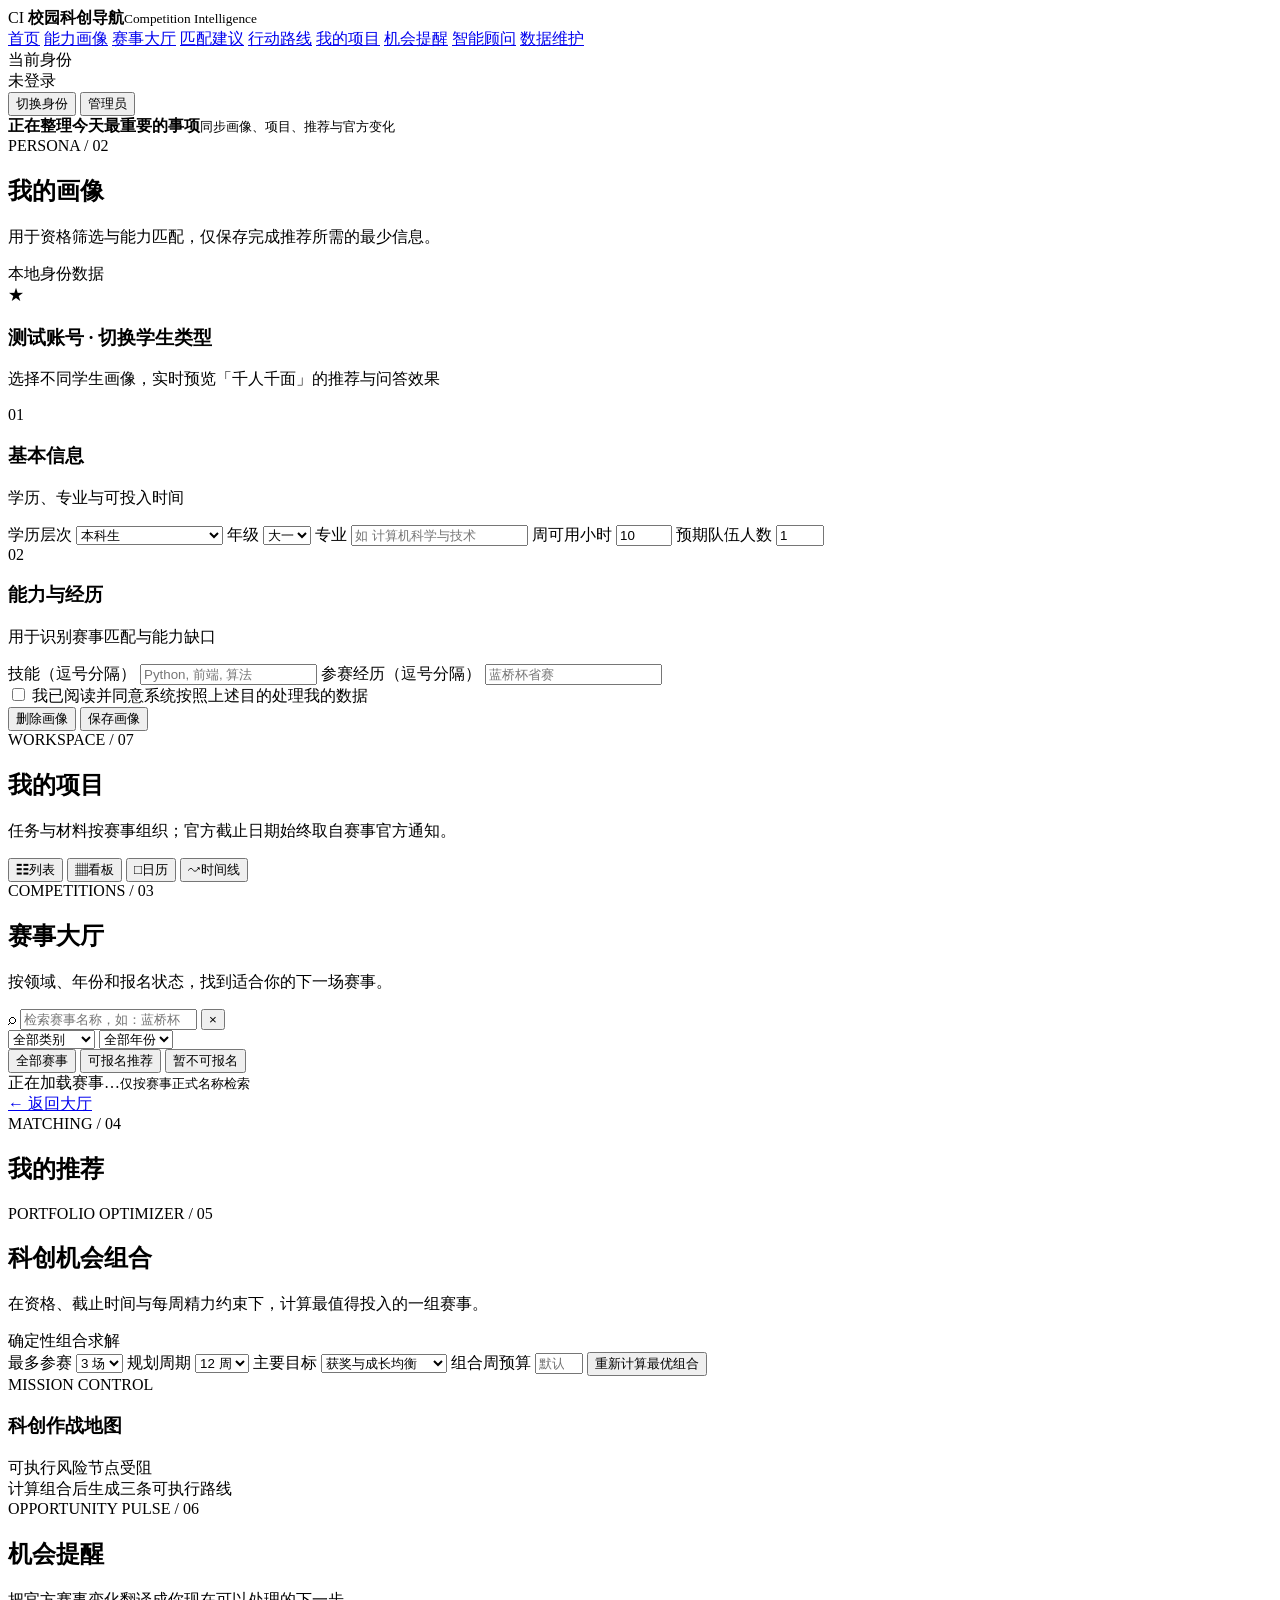
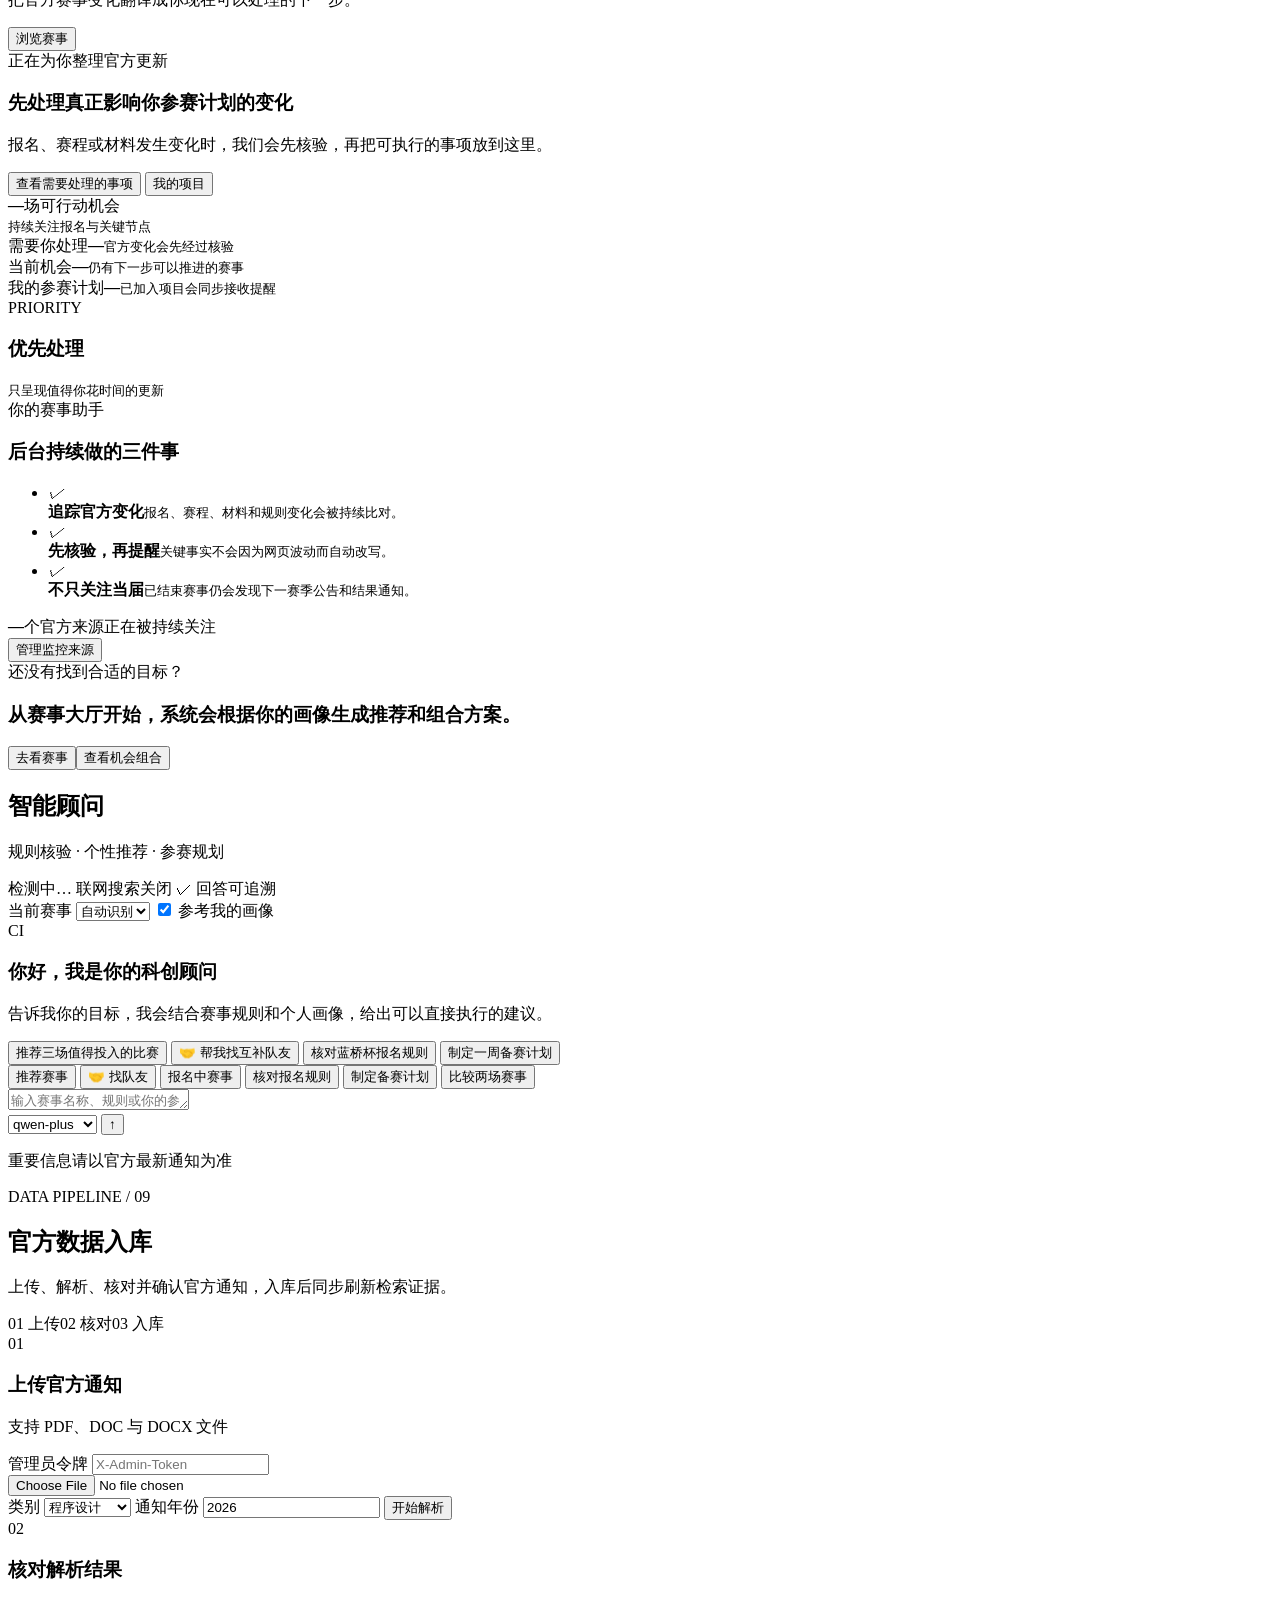
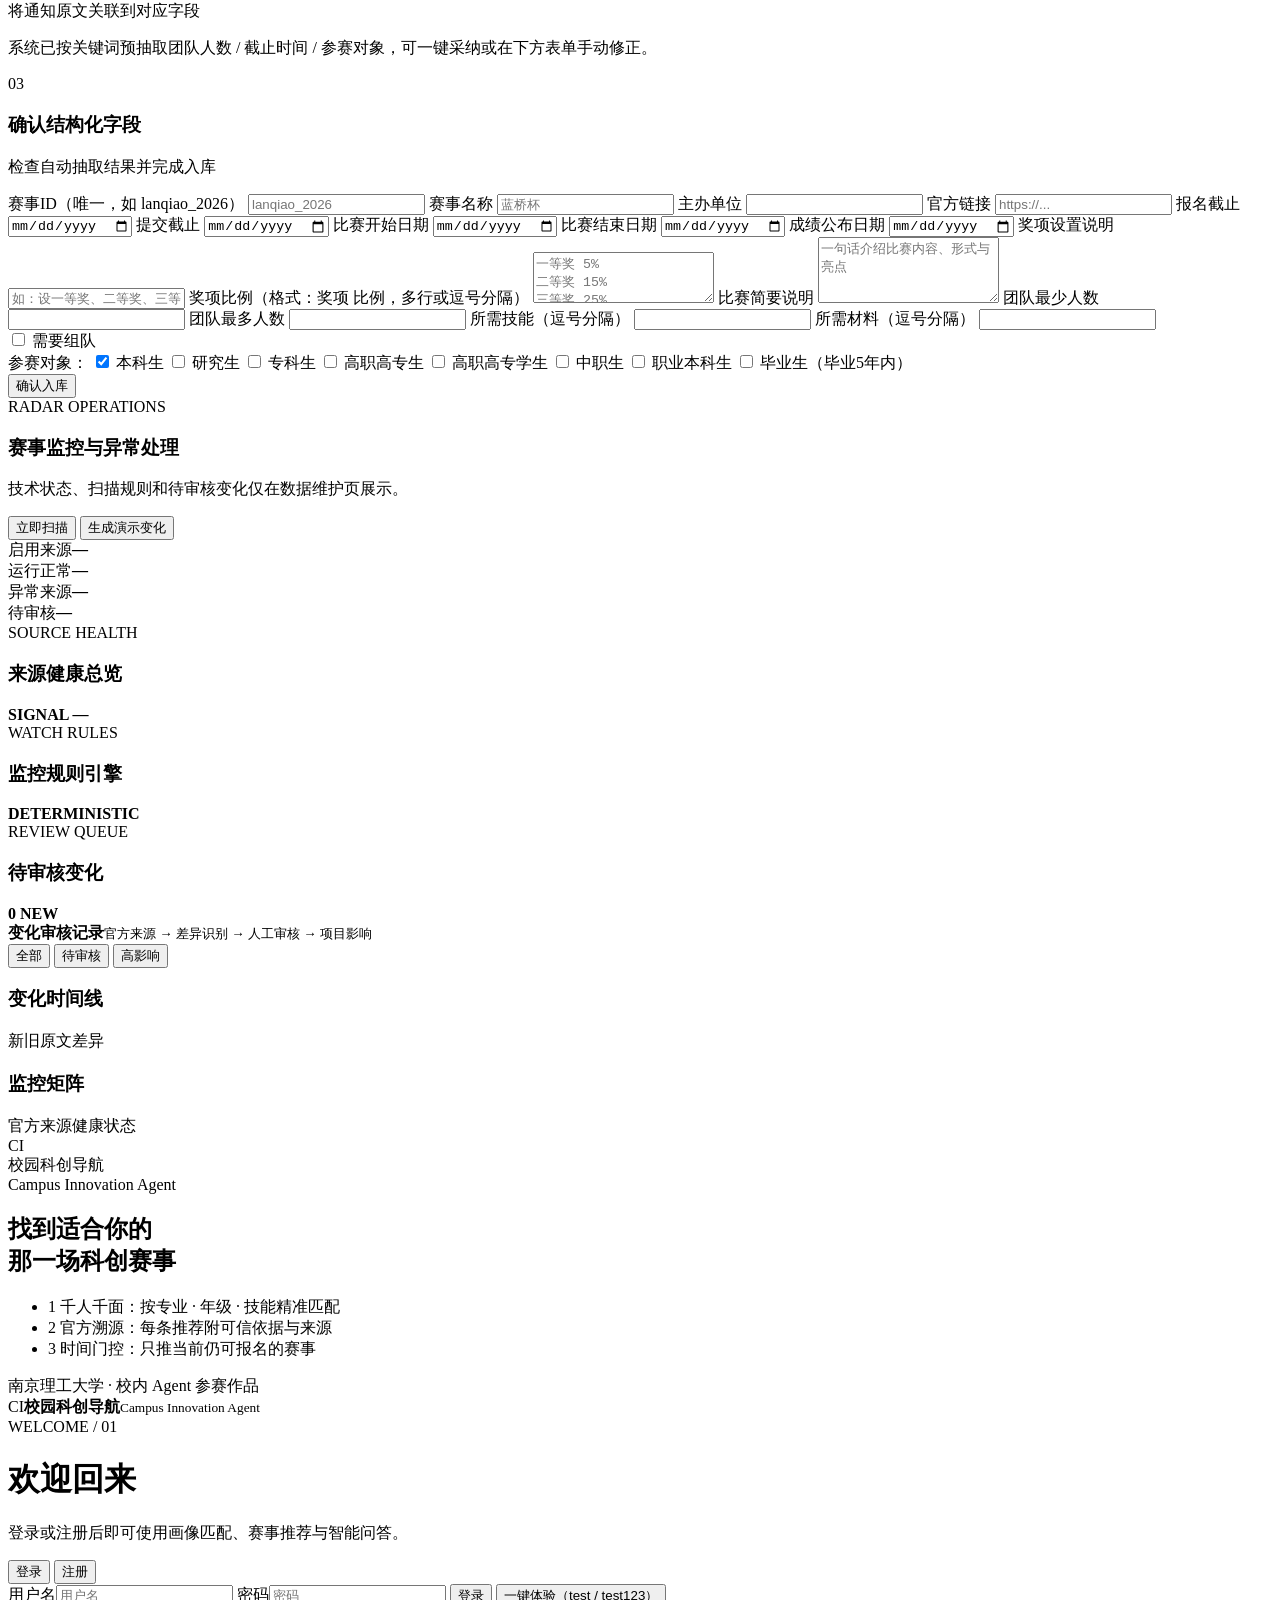
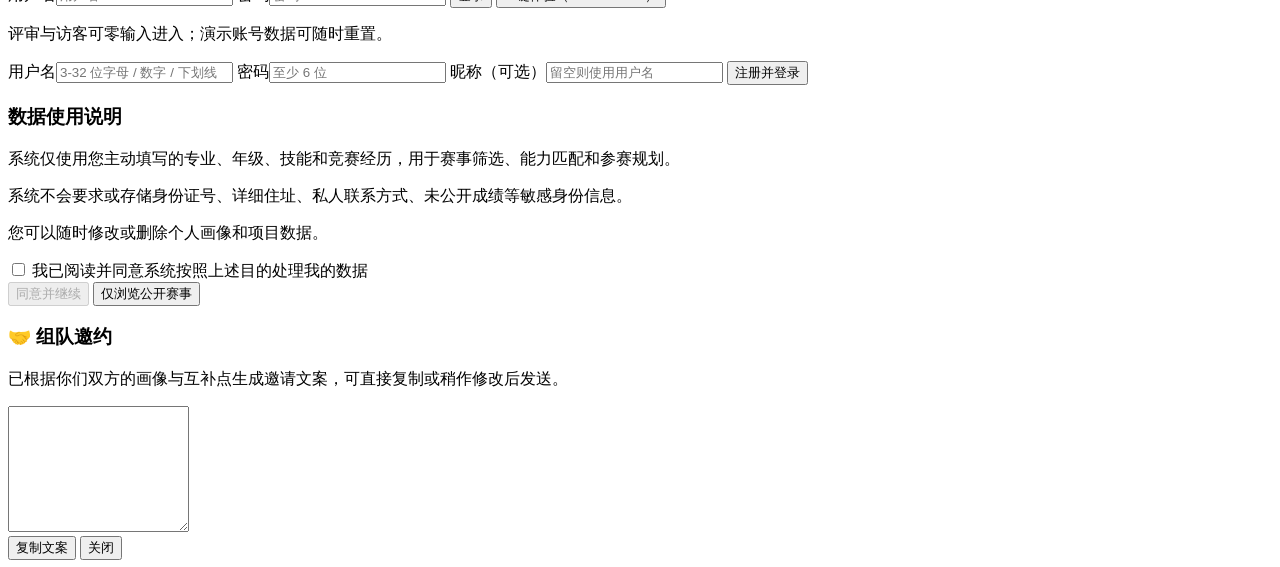
==== commit 50e10589: "feat(ui): 登录页补回「一键体验」按钮(评审零输入进入) - docs/SUBMISSION.md 与 COMPETITION_REQUIREMENTS.md 都写着登录页有「一键体验(tes" ====
--- a/frontend/index.html
+++ b/frontend/index.html
@@ -5,7 +5,7 @@
   <meta name="viewport" content="width=device-width, initial-scale=1.0" />
   <title>校园科创导航智能体</title>
   <link rel="icon" href="data:image/svg+xml,%3Csvg xmlns='http://www.w3.org/2000/svg' viewBox='0 0 64 64'%3E%3Crect width='64' height='64' rx='10' fill='%2316181d'/%3E%3Ctext x='32' y='40' text-anchor='middle' font-family='Arial' font-size='25' font-weight='700' fill='white'%3ECI%3C/text%3E%3C/svg%3E" />
-  <link rel="stylesheet" href="/static/styles.css?v=20260810.35" />
+  <link rel="stylesheet" href="/static/styles.css?v=20260919.01" />
 </head>
 <body class="theme-neumorphic">
   <header class="topnav">
@@ -377,6 +377,8 @@
         </div>
       </div>
 
+      <div id="quality-dashboard" class="quality-dashboard"></div>
+
       <div class="card admin-stage admin-stage-active">
         <header class="stage-head"><span class="stage-index">01</span><div><h3>上传官方通知</h3><p>支持 PDF、DOC 与 DOCX 文件</p></div></header>
         <label class="admin-token-field">管理员令牌
@@ -579,6 +581,8 @@
           <label>用户名<input id="login-username" type="text" placeholder="用户名" autocomplete="username" maxlength="32" /></label>
           <label>密码<input id="login-password" type="password" placeholder="密码" autocomplete="current-password" /></label>
           <button type="submit" class="btn primary">登录</button>
+          <button type="button" id="demo-login-btn" class="btn ghost login-demo-btn">一键体验（test / test123）</button>
+          <p class="login-demo-hint">评审与访客可零输入进入；演示账号数据可随时重置。</p>
           <div id="login-msg" class="msg"></div>
         </form>
 
@@ -627,6 +631,6 @@
 
   <div id="toast" class="toast hidden"></div>
 
-  <script src="/static/app.js?v=20260810.35"></script>
+  <script src="/static/app.js?v=20260919.01"></script>
 </body>
 </html>
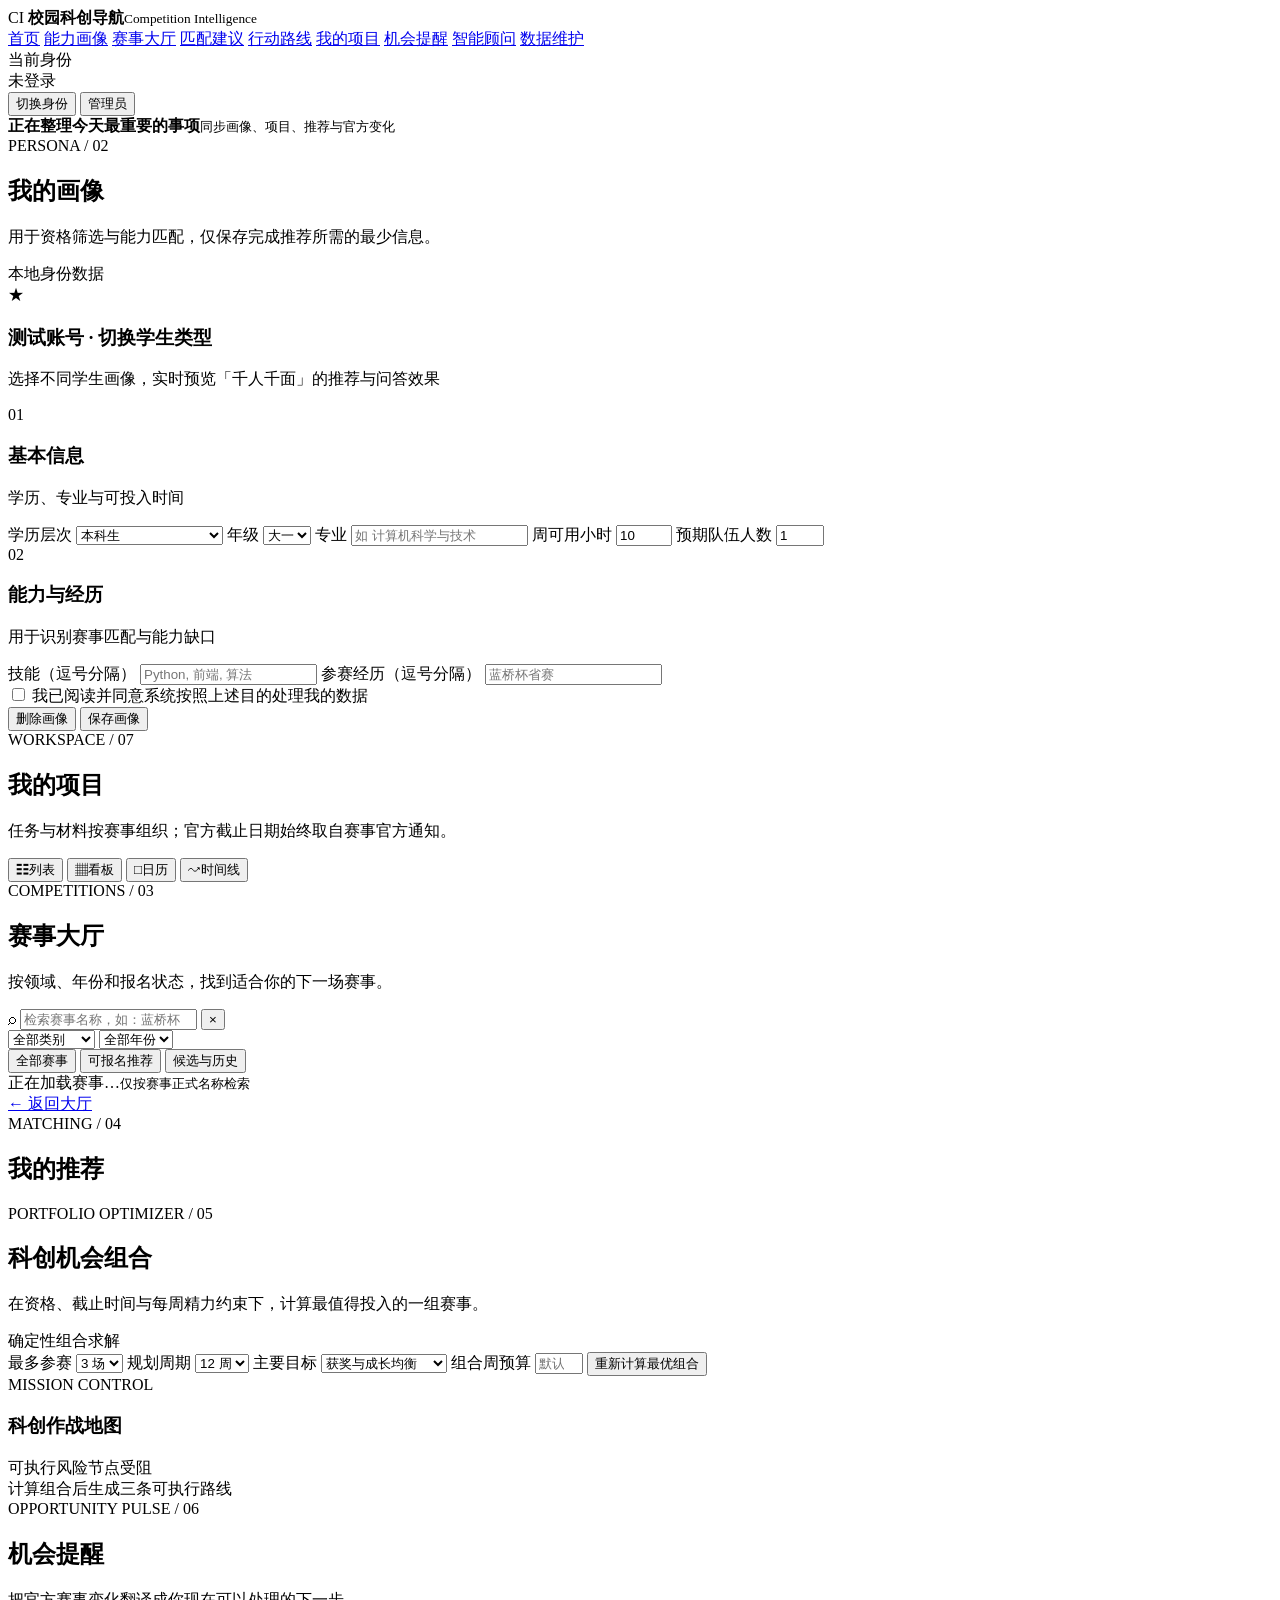
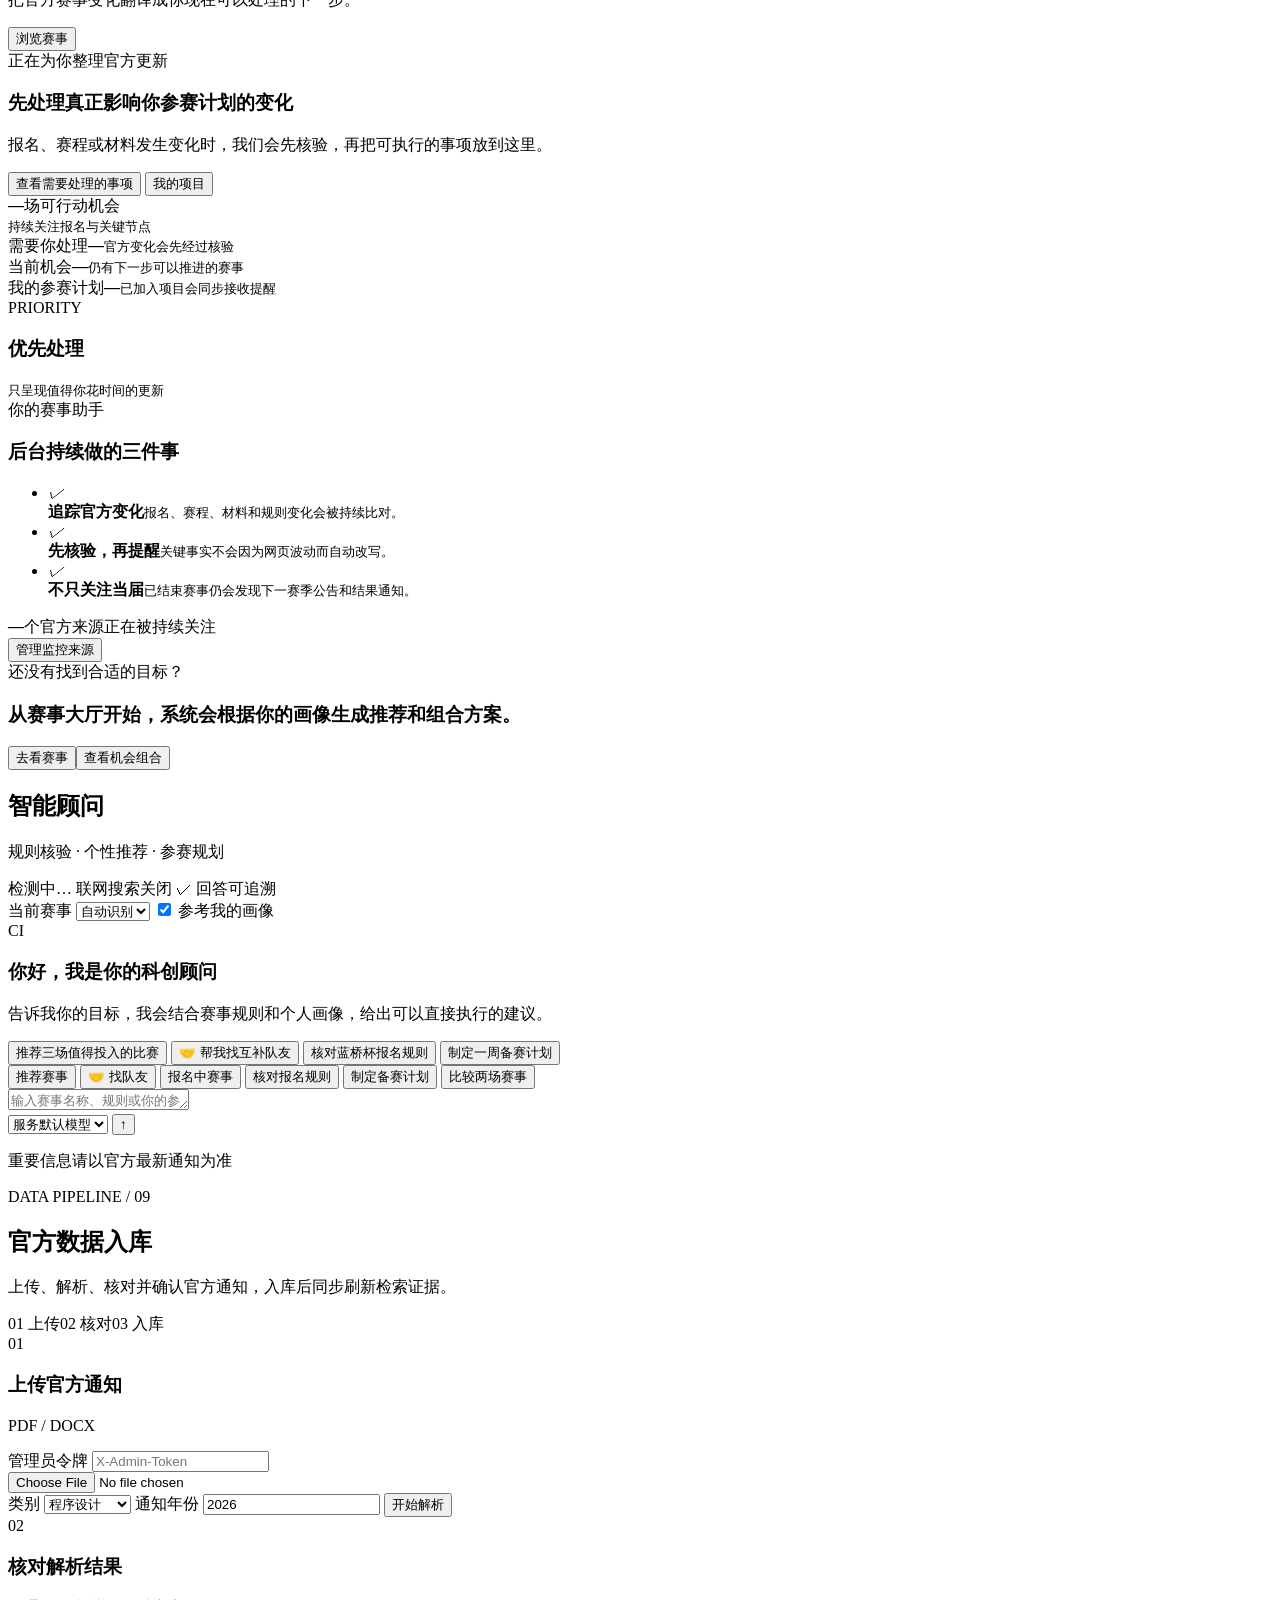
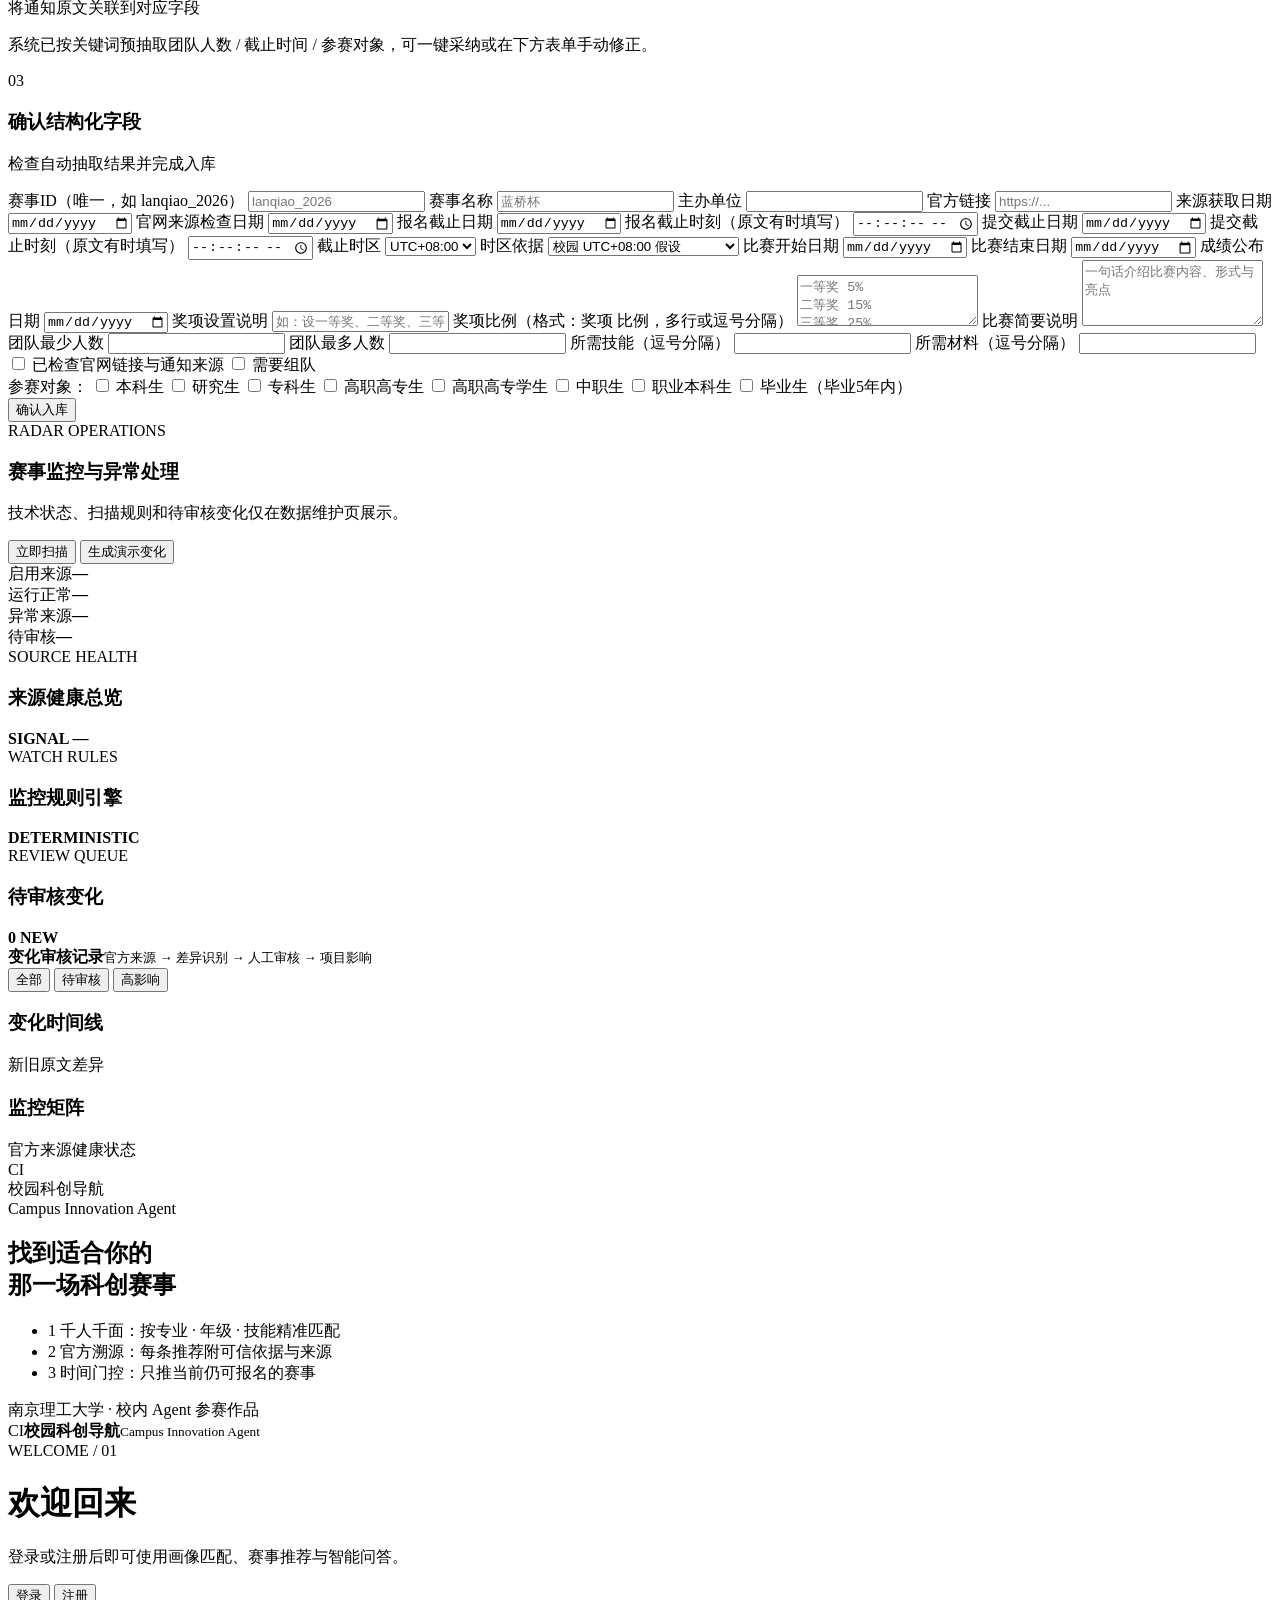
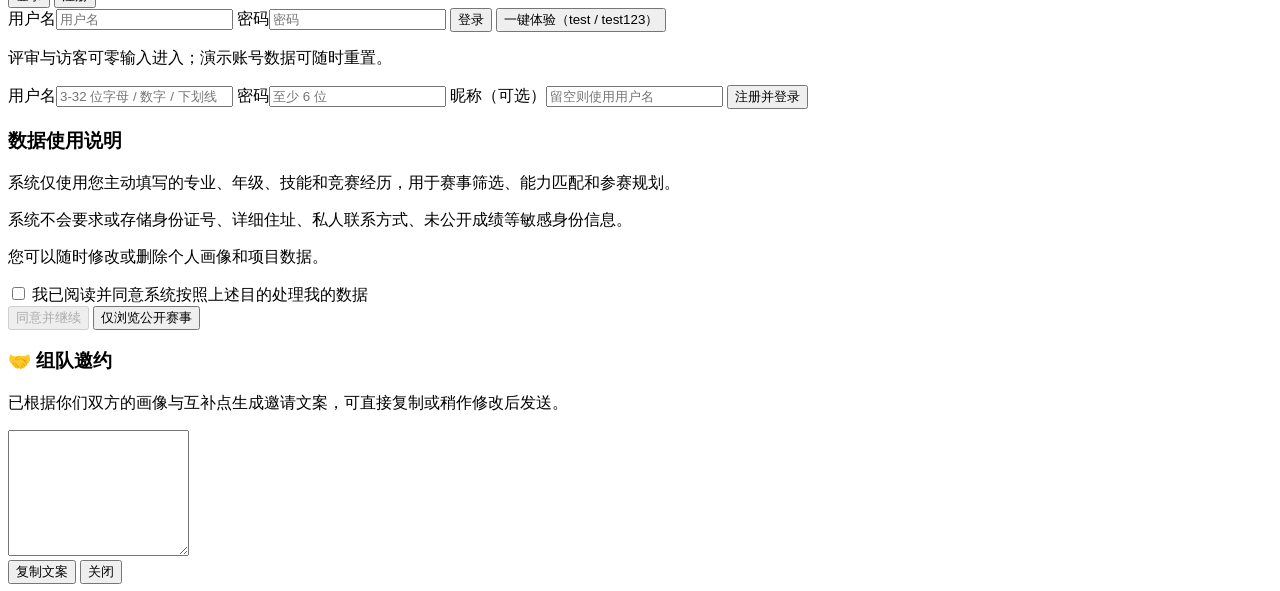
==== commit fe408312: "Finalize trusted agent submission, validation reports and sanitized release tooling" ====
--- a/frontend/index.html
+++ b/frontend/index.html
@@ -5,7 +5,7 @@
   <meta name="viewport" content="width=device-width, initial-scale=1.0" />
   <title>校园科创导航智能体</title>
   <link rel="icon" href="data:image/svg+xml,%3Csvg xmlns='http://www.w3.org/2000/svg' viewBox='0 0 64 64'%3E%3Crect width='64' height='64' rx='10' fill='%2316181d'/%3E%3Ctext x='32' y='40' text-anchor='middle' font-family='Arial' font-size='25' font-weight='700' fill='white'%3ECI%3C/text%3E%3C/svg%3E" />
-  <link rel="stylesheet" href="/static/styles.css?v=20260919.01" />
+  <link rel="stylesheet" href="/static/styles.css?v=20261003.05" />
 </head>
 <body class="theme-neumorphic">
   <header class="topnav">
@@ -71,7 +71,7 @@
             </select>
           </label>
           <label>年级
-            <select id="f-grade">
+            <select id="f-grade" required>
               <option value="大一">大一</option>
               <option value="大二">大二</option>
               <option value="大三">大三</option>
@@ -175,7 +175,7 @@
       <div class="hall-trust-filter segmented" role="group" aria-label="赛事可信状态">
         <button type="button" class="active" data-readiness="all">全部赛事</button>
         <button type="button" data-readiness="ready">可报名推荐</button>
-        <button type="button" data-readiness="candidate">暂不可报名</button>
+        <button type="button" data-readiness="candidate">候选与历史</button>
       </div>
       <div class="hall-result-meta" aria-live="polite"><span id="hall-result-count">正在加载赛事…</span><small>仅按赛事正式名称检索</small></div>
       <div id="hall-list" class="cards"></div>
@@ -316,6 +316,7 @@
               <option value="">自动识别</option>
             </select>
           </label>
+          <button id="agent-context-clear" type="button" class="btn" title="清除对话赛事" aria-label="清除对话赛事" hidden>×</button>
           <label class="agent-profile-toggle">
             <input id="agent-use-profile" type="checkbox" checked />
             <span class="agent-toggle" aria-hidden="true"></span>
@@ -351,9 +352,7 @@
             <div class="agent-input-right">
               <label class="model-select" title="切换润色模型（需后端已配置对应 LLM key）">
                 <select id="agent-model">
-                  <option value="qwen-plus">qwen-plus</option>
-                  <option value="qwen-max">qwen-max</option>
-                  <option value="qwen-turbo">qwen-turbo</option>
+                  <option value="">服务默认模型</option>
                 </select>
               </label>
               <button id="agent-send" class="agent-send" type="button" title="发送问题" aria-label="发送问题">↑</button>
@@ -380,12 +379,12 @@
       <div id="quality-dashboard" class="quality-dashboard"></div>
 
       <div class="card admin-stage admin-stage-active">
-        <header class="stage-head"><span class="stage-index">01</span><div><h3>上传官方通知</h3><p>支持 PDF、DOC 与 DOCX 文件</p></div></header>
+        <header class="stage-head"><span class="stage-index">01</span><div><h3>上传官方通知</h3><p>PDF / DOCX</p></div></header>
         <label class="admin-token-field">管理员令牌
           <input id="adm-token" type="password" autocomplete="off" placeholder="X-Admin-Token" />
         </label>
         <div class="admin-file-row">
-          <input id="adm-file" type="file" accept=".pdf,.docx,.doc" />
+          <input id="adm-file" type="file" accept=".pdf,.docx" />
         </div>
         <div class="grid admin-meta-grid">
           <label>类别
@@ -435,13 +434,39 @@
               <input id="adm-organizer" type="text" />
             </label>
             <label>官方链接
-              <input id="adm-url" type="text" placeholder="https://..." />
-            </label>
-            <label>报名截止
+              <input id="adm-url" type="url" placeholder="https://..." />
+            </label>
+            <label>来源获取日期
+              <input id="adm-acquired" type="date" />
+            </label>
+            <label>官网来源检查日期
+              <input id="adm-checked" type="date" />
+            </label>
+            <label>报名截止日期
               <input id="adm-reg" type="date" />
             </label>
-            <label>提交截止
+            <label>报名截止时刻（原文有时填写）
+              <input id="adm-reg-time" type="time" step="1" />
+            </label>
+            <label>提交截止日期
               <input id="adm-sub" type="date" />
+            </label>
+            <label>提交截止时刻（原文有时填写）
+              <input id="adm-sub-time" type="time" step="1" />
+            </label>
+            <label>截止时区
+              <select id="adm-offset">
+                <option value="+08:00">UTC+08:00</option>
+                <option value="+00:00">UTC+00:00</option>
+                <option value="-05:00">UTC-05:00</option>
+                <option value="-04:00">UTC-04:00</option>
+              </select>
+            </label>
+            <label>时区依据
+              <select id="adm-timezone-basis">
+                <option value="campus_default">校园 UTC+08:00 假设</option>
+                <option value="official">官方原文明确（需时区证据）</option>
+              </select>
             </label>
             <label>比赛开始日期
               <input id="adm-comp-start" type="date" />
@@ -475,11 +500,12 @@
             </label>
           </div>
           <div class="row">
+            <label class="check"><input id="adm-source-confirmed" type="checkbox" /> 已检查官网链接与通知来源</label>
             <label class="check"><input id="adm-team-required" type="checkbox" /> 需要组队</label>
           </div>
           <div class="row">
             <span class="label">参赛对象：</span>
-            <label class="check"><input class="adm-education" data-value="本科生" type="checkbox" checked /> 本科生</label>
+            <label class="check"><input class="adm-education" data-value="本科生" type="checkbox" /> 本科生</label>
             <label class="check"><input class="adm-education" data-value="研究生" type="checkbox" /> 研究生</label>
             <label class="check"><input class="adm-education" data-value="专科生" type="checkbox" /> 专科生</label>
             <label class="check"><input class="adm-education" data-value="高职高专生" type="checkbox" /> 高职高专生</label>
@@ -630,7 +656,12 @@
   </div>
 
   <div id="toast" class="toast hidden"></div>
-
-  <script src="/static/app.js?v=20260919.01"></script>
+  <dialog id="source-dialog" class="source-dialog" aria-labelledby="source-dialog-title">
+    <header><h3 id="source-dialog-title">官方原文证据</h3><form method="dialog"><button aria-label="关闭证据" title="关闭证据">×</button></form></header>
+    <div id="source-dialog-body"></div>
+    <p class="muted">证据反映获取时的官方资料，报名请以官网最新通知为准。</p>
+  </dialog>
+
+  <script src="/static/app.js?v=20261003.05"></script>
 </body>
 </html>
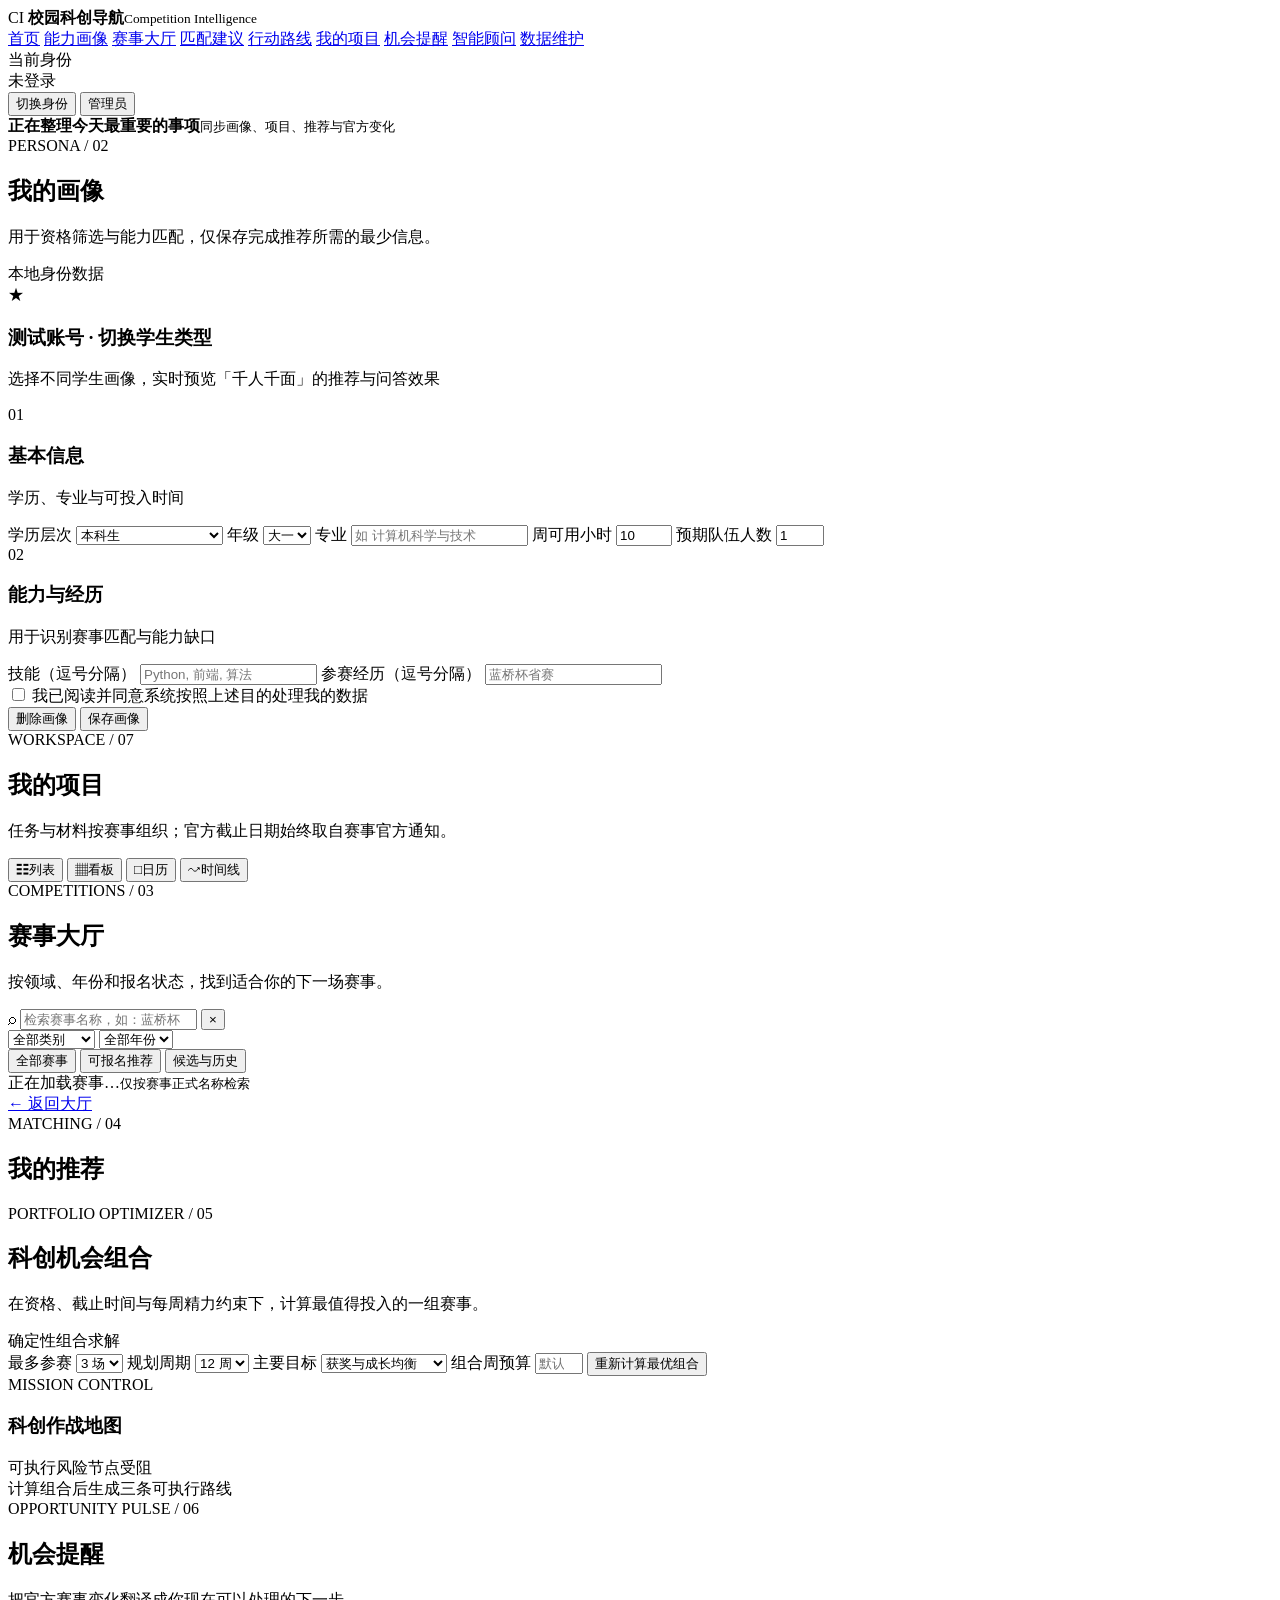
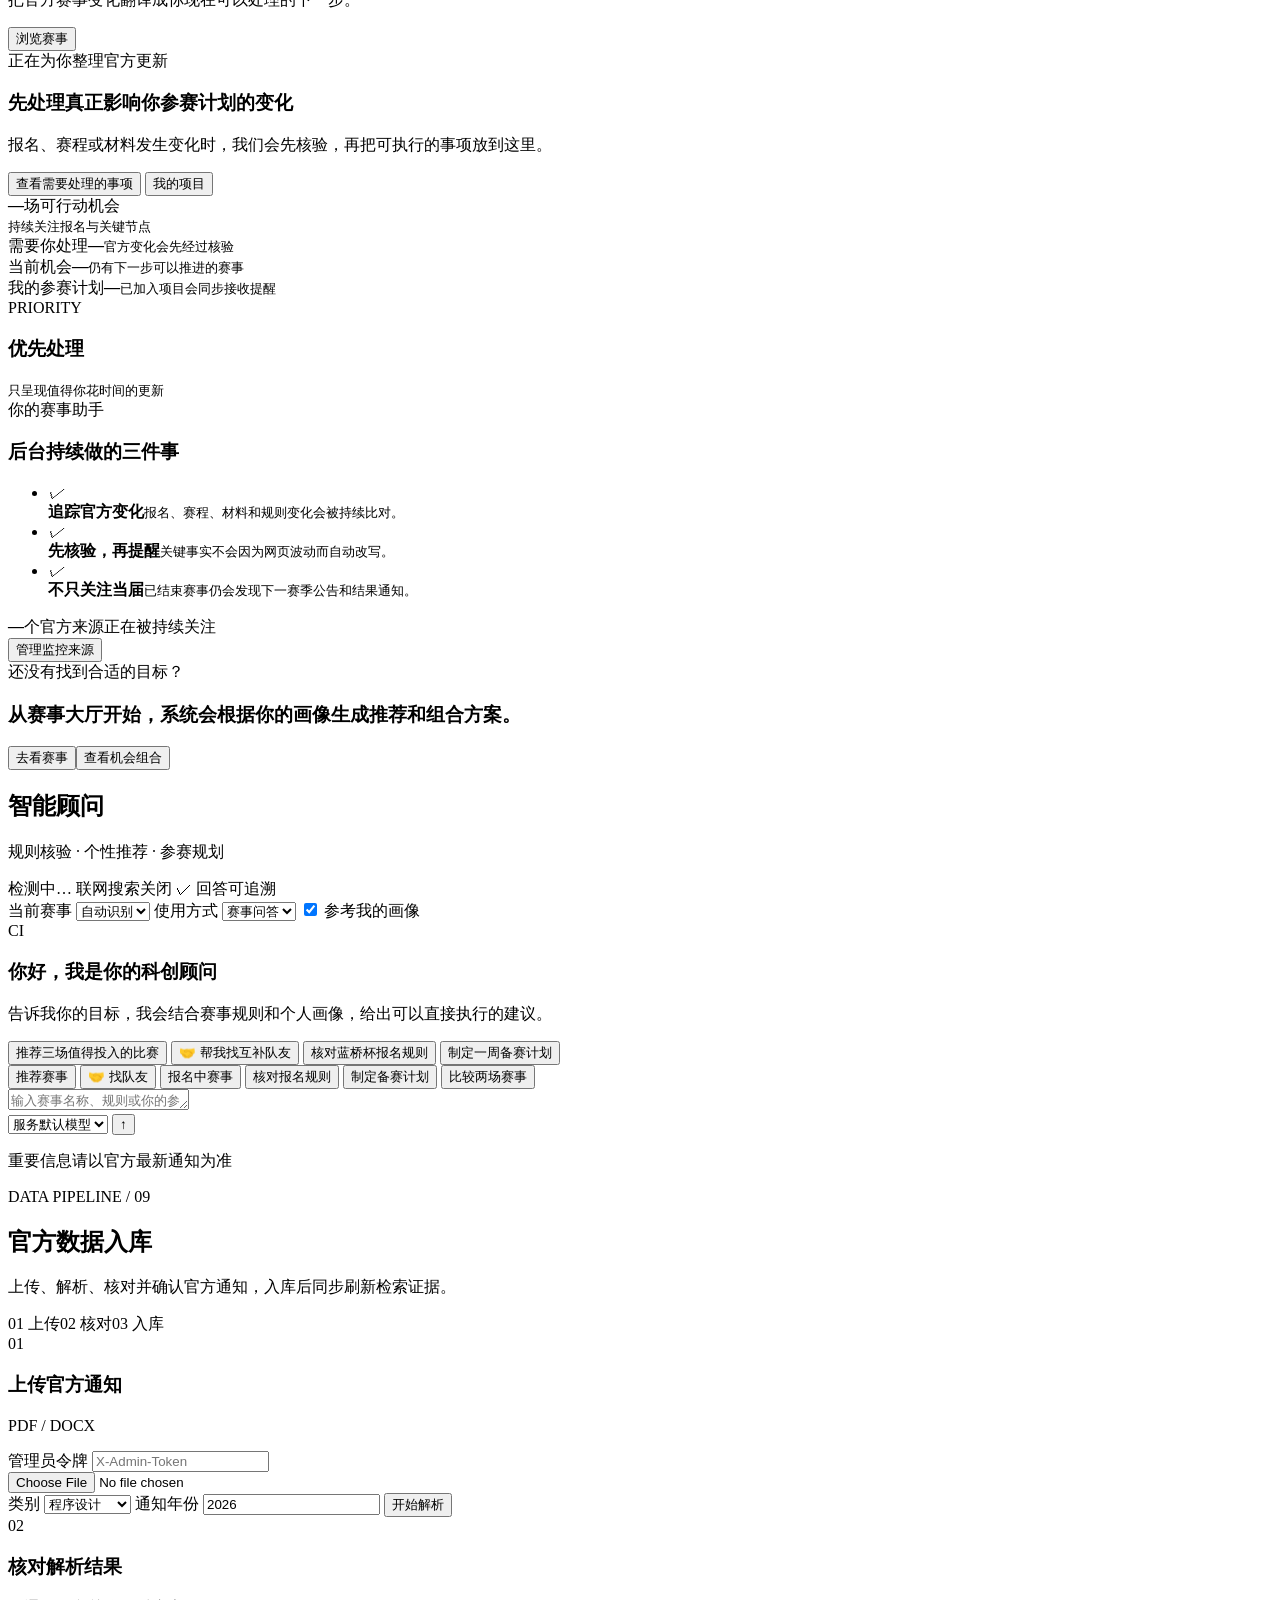
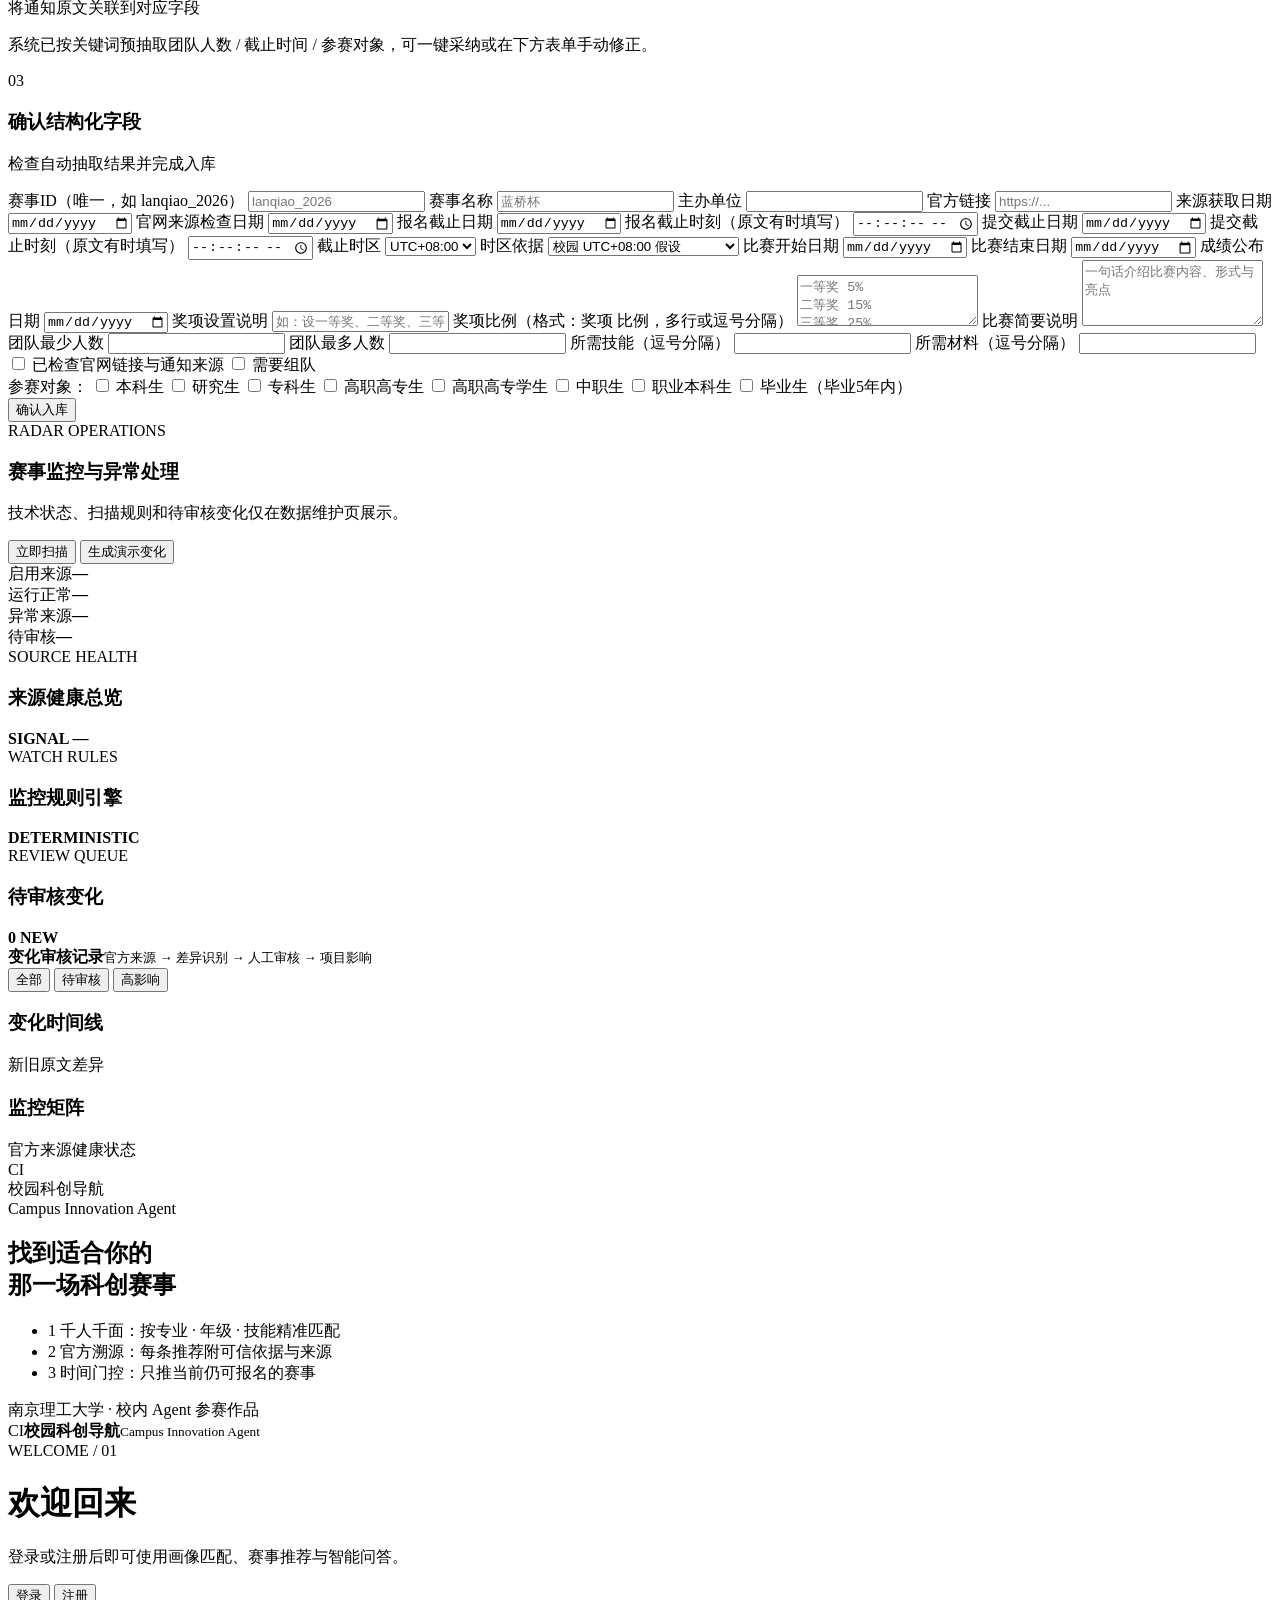
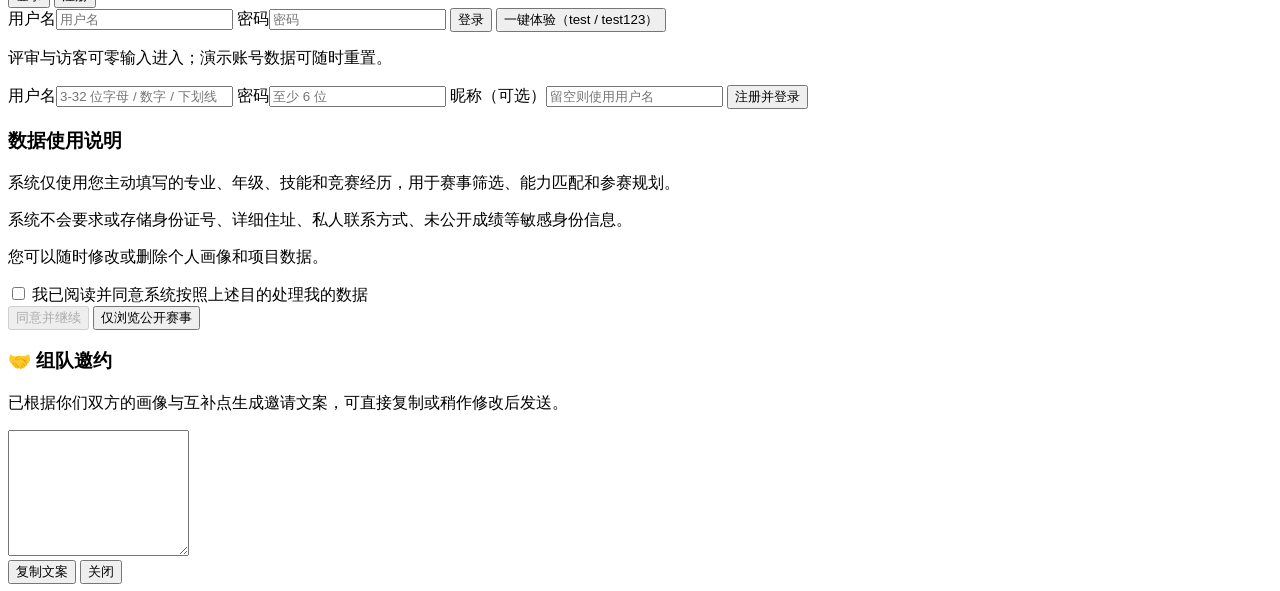
==== commit d7c142ec: "Improve evidence coverage, bounded task planning and v1.3 review delivery [skip render]" ====
--- a/frontend/index.html
+++ b/frontend/index.html
@@ -5,7 +5,7 @@
   <meta name="viewport" content="width=device-width, initial-scale=1.0" />
   <title>校园科创导航智能体</title>
   <link rel="icon" href="data:image/svg+xml,%3Csvg xmlns='http://www.w3.org/2000/svg' viewBox='0 0 64 64'%3E%3Crect width='64' height='64' rx='10' fill='%2316181d'/%3E%3Ctext x='32' y='40' text-anchor='middle' font-family='Arial' font-size='25' font-weight='700' fill='white'%3ECI%3C/text%3E%3C/svg%3E" />
-  <link rel="stylesheet" href="/static/styles.css?v=20261003.05" />
+  <link rel="stylesheet" href="/static/styles.css?v=20261004.01" />
 </head>
 <body class="theme-neumorphic">
   <header class="topnav">
@@ -317,6 +317,10 @@
             </select>
           </label>
           <button id="agent-context-clear" type="button" class="btn" title="清除对话赛事" aria-label="清除对话赛事" hidden>×</button>
+          <label class="agent-context-field agent-mode-field">
+            <span>使用方式</span>
+            <select id="agent-mode"><option value="answer">赛事问答</option><option value="plan">参赛规划</option></select>
+          </label>
           <label class="agent-profile-toggle">
             <input id="agent-use-profile" type="checkbox" checked />
             <span class="agent-toggle" aria-hidden="true"></span>
@@ -662,6 +666,6 @@
     <p class="muted">证据反映获取时的官方资料，报名请以官网最新通知为准。</p>
   </dialog>
 
-  <script src="/static/app.js?v=20261003.05"></script>
+  <script src="/static/app.js?v=20261004.01"></script>
 </body>
 </html>
